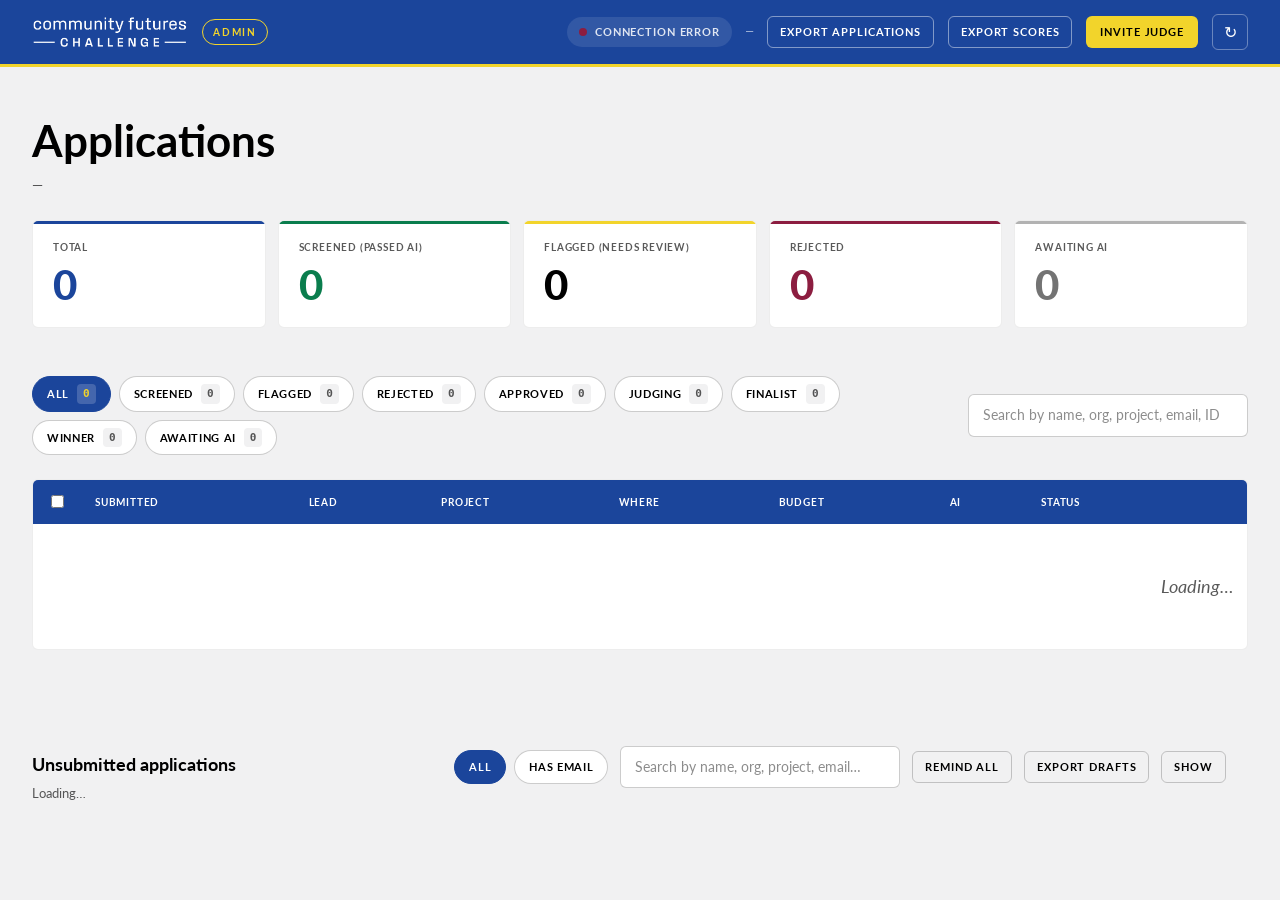
==== admin/index.html @ e0bb8b5b "Portal fixes: draft conflicts, answer checks, admin edits, FAQ - Apply form: detect when a draft was" ====
<!doctype html>
<html lang="en">
<head>
<meta charset="utf-8" />

<!-- OneTrust Cookies Consent Notice start for america250cfc.org -->
<script src="https://cdn.cookielaw.org/scripttemplates/otSDKStub.js" data-document-language="true" type="text/javascript" charset="UTF-8" data-domain-script="01a01fb8-5856-70f4-a929-a46326e55f18-test" ></script>
<script type="text/javascript">
function OptanonWrapper() { }
</script>
<!-- OneTrust Cookies Consent Notice end for america250cfc.org -->

<meta name="viewport" content="width=device-width, initial-scale=1, viewport-fit=cover" />
<title>Admin dashboard — America250 CFC</title>
<meta name="description" content="Restricted admin view for the America250 Community Futures Challenge — applications, AI screening verdicts, and program metrics." />
<meta name="robots" content="noindex,nofollow" />
<meta name="theme-color" content="#1B459B" />
<meta property="og:title" content="Admin dashboard — America250 CFC" />
<meta property="og:description" content="Restricted admin view for the America250 Community Futures Challenge." />
<meta property="og:type" content="website" />
<meta property="og:url" content="https://america250cfc.org/admin/" />
<meta property="og:image" content="https://america250cfc.org/assets/og-image.jpg" />
<meta property="og:image:width" content="1200" />
<meta property="og:image:height" content="630" />
<meta property="og:image:alt" content="America250 Community Futures Challenge" />
<meta name="twitter:card" content="summary_large_image" />
<meta name="twitter:title" content="Admin dashboard — America250 CFC" />
<meta name="twitter:description" content="Restricted admin view." />
<meta name="twitter:image" content="https://america250cfc.org/assets/og-image.jpg" />
<link rel="preconnect" href="https://fonts.googleapis.com" />
<link rel="preconnect" href="https://fonts.gstatic.com" crossorigin />
<link rel="stylesheet" href="/styles.css?v=15" />
<link rel="stylesheet" href="/admin/styles.css?v=9" />
<link rel="icon" type="image/svg+xml" href="/favicon.svg" />
</head>
<body class="admin-body">

<header class="admin-bar">
  <div class="admin-bar__inner">
    <a href="/admin/" class="admin-bar__brand">
      <img src="/assets/america250cfc-logo-white.png" alt="America250 Community Futures Challenge" width="2281" height="468" />
      <span class="admin-bar__tag">Admin</span>
    </a>
    <div class="admin-bar__meta">
      <span class="admin-bar__status" id="status-pill">
        <span class="admin-bar__dot" id="status-dot"></span>
        <span id="status-text">Loading…</span>
      </span>
      <span class="admin-bar__updated" id="updated-at">—</span>
      <a class="admin-bar__export" id="btn-export-applications" href="/.netlify/functions/admin-export-applications" download>Export applications</a>
      <a class="admin-bar__export" id="btn-export" href="/.netlify/functions/admin-export-scores" download>Export scores</a>
      <button class="admin-bar__invite" type="button" id="btn-invite-judge">Invite judge</button>
      <button class="admin-bar__refresh" type="button" id="btn-refresh" aria-label="Refresh now">↻</button>
    </div>
  </div>
</header>

<!-- ============== INVITE-JUDGE MODAL ============== -->
<div class="invite-modal" id="invite-modal" aria-hidden="true" role="dialog" aria-modal="true" aria-labelledby="invite-title">
  <div class="invite-modal__scrim" data-invite-close></div>
  <div class="invite-modal__panel" role="document">
    <button class="invite-modal__close" type="button" data-invite-close aria-label="Close">×</button>
    <span class="rule-bar" aria-hidden="true"></span>
    <h2 id="invite-title" class="invite-modal__title">Invite a judge</h2>
    <p class="invite-modal__sub">
      Adds the email to the judge list and sends a magic-link sign-in email pointing at <code>/judge/</code>.
    </p>
    <form id="invite-form" class="invite-form" novalidate>
      <label class="invite-label">
        Full name
        <input type="text" name="name" required maxlength="200" placeholder="Jane Doe" autocomplete="name" />
      </label>
      <label class="invite-label">
        Email
        <input type="email" name="email" required maxlength="320" placeholder="jane@university.edu" autocomplete="email" />
      </label>
      <label class="invite-label">
        Affiliation (optional)
        <input type="text" name="affiliation" maxlength="200" placeholder="Org or role" />
      </label>
      <div class="invite-form__row">
        <button type="submit" class="invite-submit" id="invite-submit">Send invite</button>
        <span class="invite-msg" id="invite-msg"></span>
      </div>
    </form>
  </div>
</div>

<main id="main">

<section class="container admin-stats" aria-label="Applications at a glance">
  <h2 class="admin-h">Applications</h2>
  <p class="admin-sub" id="stats-summary">—</p>

  <div class="stats-grid stats-grid--main" id="stats-grid">
    <div class="stat-card stat-card--total">
      <div class="stat-card__label">Total</div>
      <div class="stat-card__num" data-stat="total">0</div>
    </div>
    <div class="stat-card stat-card--ok">
      <div class="stat-card__label">Screened (passed AI)</div>
      <div class="stat-card__num" data-stat="screened">0</div>
    </div>
    <div class="stat-card stat-card--warn">
      <div class="stat-card__label">Flagged (needs review)</div>
      <div class="stat-card__num" data-stat="flagged">0</div>
    </div>
    <div class="stat-card stat-card--bad">
      <div class="stat-card__label">Rejected</div>
      <div class="stat-card__num" data-stat="rejected">0</div>
    </div>
    <div class="stat-card stat-card--neutral">
      <div class="stat-card__label">Awaiting AI</div>
      <div class="stat-card__num" data-stat="pending">0</div>
    </div>
  </div>
</section>

<!-- ============== JUDGING PROGRESS ============== -->
<section class="container admin-judging" id="admin-judging" aria-label="Judging progress" hidden>
  <div class="admin-judging__head">
    <div>
      <h2 class="admin-judging__h">Judging progress</h2>
      <p class="admin-judging__sub" id="judging-sub">—</p>
    </div>
    <button type="button" class="admin-judging__toggle" id="btn-toggle-judging" aria-expanded="true" aria-controls="judging-grid">Hide</button>
  </div>
  <div class="judging-grid" id="judging-grid"></div>
</section>

<!-- ============== INBOX ============== -->
<section class="container admin-inbox" id="admin-inbox" aria-label="Inbox" hidden>
  <div class="admin-inbox__head">
    <div>
      <h2 class="admin-inbox__h">Inbox</h2>
      <p class="admin-inbox__sub" id="inbox-sub">—</p>
    </div>
    <button type="button" class="admin-judging__toggle" id="btn-toggle-inbox" aria-expanded="true" aria-controls="inbox-list">Hide</button>
  </div>
  <div class="inbox-controls" id="inbox-controls">
    <div class="inbox-pills" id="inbox-alias-pills">
      <button type="button" class="inbox-pill is-active" data-inbox-alias="all">All <span data-inbox-count-alias="all">0</span></button>
      <button type="button" class="inbox-pill" data-inbox-alias="hello">hello@ <span data-inbox-count-alias="hello">0</span></button>
      <button type="button" class="inbox-pill" data-inbox-alias="apply">apply@ <span data-inbox-count-alias="apply">0</span></button>
      <button type="button" class="inbox-pill" data-inbox-alias="press">press@ <span data-inbox-count-alias="press">0</span></button>
      <button type="button" class="inbox-pill" data-inbox-alias="partnerships">partnerships@ <span data-inbox-count-alias="partnerships">0</span></button>
      <button type="button" class="inbox-pill" data-inbox-alias="privacy">privacy@ <span data-inbox-count-alias="privacy">0</span></button>
      <button type="button" class="inbox-pill" data-inbox-alias="legal">legal@ <span data-inbox-count-alias="legal">0</span></button>
      <button type="button" class="inbox-pill" data-inbox-alias="support">support@ <span data-inbox-count-alias="support">0</span></button>
      <button type="button" class="inbox-pill" data-inbox-alias="security">security@ <span data-inbox-count-alias="security">0</span></button>
    </div>
    <div class="inbox-status-pills" id="inbox-status-pills">
      <button type="button" class="inbox-pill inbox-pill--status is-active" data-inbox-status="all">All</button>
      <button type="button" class="inbox-pill inbox-pill--status" data-inbox-status="unread">Unread</button>
      <button type="button" class="inbox-pill inbox-pill--status" data-inbox-status="read">Read</button>
      <button type="button" class="inbox-pill inbox-pill--status" data-inbox-status="replied">Replied</button>
      <button type="button" class="inbox-pill inbox-pill--status" data-inbox-status="spam">Spam</button>
      <button type="button" class="inbox-pill inbox-pill--status" data-inbox-status="archived">Archived</button>
    </div>
  </div>
  <div class="inbox-select" id="inbox-select">
    <label class="inbox-select__all"><input type="checkbox" id="inbox-select-all" /> Select all on this page</label>
    <div class="bulk-bar" id="inbox-bulk-bar" hidden>
      <span class="bulk-bar__count" id="inbox-bulk-count">0 selected</span>
      <div class="bulk-bar__actions">
        <button type="button" class="btn-mini" data-inbox-bulk="mark_read">Mark read</button>
        <button type="button" class="btn-mini" data-inbox-bulk="mark_unread">Mark unread</button>
        <button type="button" class="btn-mini" data-inbox-bulk="archive">Archive</button>
        <button type="button" class="btn-mini" data-inbox-bulk="unarchive" hidden>Restore to inbox</button>
        <button type="button" class="btn-mini" data-inbox-bulk="mark_spam">Mark spam</button>
        <button type="button" class="btn-mini" id="inbox-bulk-clear">Clear</button>
      </div>
    </div>
    <span class="rescreen-msg" id="inbox-bulk-msg" aria-live="polite"></span>
  </div>
  <ul class="inbox-list" id="inbox-list"></ul>
  <div class="inbox-empty" id="inbox-empty" hidden>
    <h3>Inbox is empty for this filter.</h3>
    <p>Mail to <code>@america250cfc.org</code> will land here once Resend Inbound is wired up.</p>
  </div>
  <div class="pager" id="inbox-pager" hidden>
    <span class="pager__range" id="inbox-pager-range">—</span>
    <div class="pager__controls">
      <button type="button" class="btn-mini" id="inbox-pager-prev">‹ Prev</button>
      <span class="pager__page" id="inbox-pager-page">Page 1</span>
      <button type="button" class="btn-mini" id="inbox-pager-next">Next ›</button>
      <label class="pager__size">
        Show
        <select id="inbox-pager-size">
          <option value="25">25</option>
          <option value="50">50</option>
          <option value="100">100</option>
          <option value="all">All</option>
        </select>
        per page
      </label>
    </div>
  </div>
</section>

<section class="container admin-filter" aria-label="Filter">
  <div class="filter-pills" id="filter-pills">
    <button type="button" class="filter-pill is-active" data-filter="all">All <span data-count="all">0</span></button>
    <button type="button" class="filter-pill" data-filter="screened">Screened <span data-count="screened">0</span></button>
    <button type="button" class="filter-pill" data-filter="flagged">Flagged <span data-count="flagged">0</span></button>
    <button type="button" class="filter-pill" data-filter="rejected">Rejected <span data-count="rejected">0</span></button>
    <button type="button" class="filter-pill" data-filter="approved">Approved <span data-count="approved">0</span></button>
    <button type="button" class="filter-pill" data-filter="in_judging">Judging <span data-count="in_judging">0</span></button>
    <button type="button" class="filter-pill" data-filter="finalist">Finalist <span data-count="finalist">0</span></button>
    <button type="button" class="filter-pill" data-filter="winner">Winner <span data-count="winner">0</span></button>
    <button type="button" class="filter-pill" data-filter="submitted">Awaiting AI <span data-count="submitted">0</span></button>
  </div>
  <div class="filter-search">
    <input type="search" id="search-input" placeholder="Search by name, org, project, email, ID…" autocomplete="off" />
  </div>
</section>

<section class="container admin-table-wrap" aria-label="Applications table">
  <div class="bulk-bar" id="bulk-bar" hidden>
    <span class="bulk-bar__count" id="bulk-count">0 selected</span>
    <div class="bulk-bar__actions">
      <button type="button" class="btn-mini btn-mini--ok" data-bulk-status="approved">Approve</button>
      <button type="button" class="btn-mini btn-mini--blue" data-bulk-status="in_judging">Send to judging</button>
      <button type="button" class="btn-mini btn-mini--warn" data-bulk-status="flagged">Flag</button>
      <button type="button" class="btn-mini btn-mini--bad" data-bulk-status="rejected">Reject</button>
      <button type="button" class="btn-mini btn-mini--neutral" data-bulk-status="archived">Archive</button>
      <button type="button" class="btn-mini btn-mini--bad" id="bulk-delete">Delete permanently</button>
      <button type="button" class="btn-mini" id="bulk-clear">Clear</button>
    </div>
    <span class="rescreen-msg" id="bulk-msg" aria-live="polite"></span>
  </div>
  <div class="admin-empty" id="admin-empty" hidden>
    <h3>No applications match.</h3>
    <p>Adjust the filter or search above.</p>
  </div>
  <table class="admin-table" id="admin-table">
    <thead>
      <tr>
        <th class="col-check"><input type="checkbox" id="select-all" aria-label="Select all visible" /></th>
        <th>Submitted</th>
        <th>Lead</th>
        <th>Project</th>
        <th>Where</th>
        <th>Budget</th>
        <th>AI</th>
        <th>Status</th>
        <th aria-label="Expand"></th>
      </tr>
    </thead>
    <tbody id="admin-tbody">
      <tr class="admin-loading"><td colspan="9">Loading…</td></tr>
    </tbody>
  </table>
  <div class="pager" id="pager" hidden>
    <span class="pager__range" id="pager-range">—</span>
    <div class="pager__controls">
      <button type="button" class="btn-mini" id="pager-prev">‹ Prev</button>
      <span class="pager__page" id="pager-page">Page 1</span>
      <button type="button" class="btn-mini" id="pager-next">Next ›</button>
      <label class="pager__size">
        Show
        <select id="pager-size">
          <option value="50">50</option>
          <option value="100">100</option>
          <option value="250">250</option>
          <option value="all">All</option>
        </select>
        per page
      </label>
    </div>
  </div>
</section>

<!-- ============== DRAFTS — unsubmitted applications ============== -->
<section class="container admin-drafts" id="admin-drafts" aria-label="Unsubmitted applications">
  <div class="admin-inbox__head">
    <div>
      <h2 class="admin-inbox__h">Unsubmitted applications</h2>
      <p class="admin-inbox__sub" id="drafts-sub">Loading…</p>
    </div>
    <div class="admin-drafts__controls">
      <div class="filter-pills" id="drafts-filter-pills">
        <button type="button" class="filter-pill is-active" data-draft-filter="all">All</button>
        <button type="button" class="filter-pill" data-draft-filter="email">Has email</button>
      </div>
      <div class="filter-search">
        <input type="search" id="drafts-search-input" placeholder="Search by name, org, project, email…" autocomplete="off" />
      </div>
      <button type="button" class="admin-judging__toggle" id="btn-remind-all-drafts">Remind all</button>
      <a class="admin-judging__toggle" id="btn-export-drafts" href="/.netlify/functions/admin-export-drafts" download>Export drafts</a>
      <button type="button" class="admin-judging__toggle" id="btn-toggle-drafts" aria-expanded="false" aria-controls="drafts-table-wrap">Show</button>
      <span id="remind-all-msg" class="rescreen-msg" aria-live="polite"></span>
    </div>
  </div>
  <div id="drafts-table-wrap" hidden>
    <div class="bulk-bar" id="drafts-bulk-bar" hidden>
      <span class="bulk-bar__count" id="drafts-bulk-count">0 selected</span>
      <div class="bulk-bar__actions">
        <button type="button" class="btn-mini btn-mini--bad" id="drafts-bulk-delete">Delete permanently</button>
        <button type="button" class="btn-mini" id="drafts-bulk-clear">Clear</button>
      </div>
      <span class="rescreen-msg" id="drafts-bulk-msg" aria-live="polite"></span>
    </div>
    <table class="admin-table" id="drafts-table">
      <thead>
        <tr>
          <th class="col-check"><input type="checkbox" id="drafts-select-all" aria-label="Select all visible" /></th>
          <th>Updated</th>
          <th>Email</th>
          <th>Lead / Org</th>
          <th>Project</th>
          <th>Progress</th>
          <th aria-label="Expand"></th>
        </tr>
      </thead>
      <tbody id="drafts-tbody"></tbody>
    </table>
  </div>
</section>

<!-- ============== ACTIVITY LOG (#10) ============== -->
<section class="container admin-activity" id="admin-activity" aria-label="Activity log" hidden>
  <div class="admin-inbox__head">
    <div>
      <h2 class="admin-inbox__h">Activity log</h2>
      <p class="admin-inbox__sub" id="activity-sub">Recent status changes and notifications</p>
    </div>
    <button type="button" class="admin-judging__toggle" id="btn-toggle-activity" aria-expanded="false" aria-controls="activity-list">Show</button>
  </div>
  <ol class="activity-list" id="activity-list" hidden></ol>
</section>

</main>

<!-- ============== APPLICATION DETAIL DRAWER ============== -->
<aside class="drawer" id="drawer" aria-hidden="true" role="dialog" aria-modal="true" aria-labelledby="drawer-title">
  <div class="drawer__scrim" id="drawer-scrim"></div>
  <div class="drawer__panel" role="document">
    <header class="drawer__head">
      <div>
        <span class="drawer__id" id="drawer-id">—</span>
        <h2 class="drawer__title" id="drawer-title">—</h2>
        <p class="drawer__sub" id="drawer-sub">—</p>
      </div>
      <button type="button" class="drawer__close" id="drawer-close" aria-label="Close">×</button>
    </header>

    <div class="drawer__body" id="drawer-body">
      <!-- Populated by JS -->
    </div>

    <footer class="drawer__foot" id="drawer-foot">
      <span class="drawer__foot-label">Override status</span>
      <div class="drawer__actions">
        <button type="button" class="btn-mini btn-mini--ok"     data-set-status="approved">Approve</button>
        <button type="button" class="btn-mini btn-mini--blue"   data-set-status="in_judging">Send to judging</button>
        <button type="button" class="btn-mini btn-mini--warn"   data-set-status="flagged">Flag for review</button>
        <button type="button" class="btn-mini btn-mini--bad"    data-set-status="rejected">Reject</button>
        <button type="button" class="btn-mini btn-mini--accent" data-set-status="finalist">Mark finalist</button>
        <button type="button" class="btn-mini btn-mini--gold"   data-set-status="winner">Mark winner</button>
        <button type="button" class="btn-mini btn-mini--neutral" data-set-status="archived">Archive</button>
      </div>
      <span class="drawer__foot-label" style="margin-top:14px;">AI screening</span>
      <div class="drawer__actions">
        <button type="button" class="btn-mini btn-mini--blue" id="btn-rescreen">Re-run AI screening</button>
        <span id="rescreen-msg" class="rescreen-msg" aria-live="polite"></span>
      </div>
      <span class="drawer__foot-label" style="margin-top:14px;">Confirmation email</span>
      <div class="drawer__actions">
        <button type="button" class="btn-mini btn-mini--blue" id="btn-resend-confirmation">Resend confirmation email</button>
        <span id="resend-confirmation-msg" class="rescreen-msg" aria-live="polite"></span>
      </div>
      <span class="drawer__foot-label" style="margin-top:14px;">Contact applicant</span>
      <div class="drawer__actions">
        <button type="button" class="btn-mini btn-mini--blue" id="btn-message-applicant">Message applicant</button>
      </div>
      <span class="drawer__foot-label" style="margin-top:14px;">Notify applicant</span>
      <div class="drawer__actions">
        <button type="button" class="btn-mini btn-mini--accent" id="btn-notify-finalist" data-kind="finalist">Email finalist notice</button>
        <button type="button" class="btn-mini btn-mini--gold" id="btn-notify-winner" data-kind="winner">Email winner notice</button>
        <span id="notify-msg" class="rescreen-msg" aria-live="polite"></span>
      </div>
      <span class="drawer__foot-label" style="margin-top:14px; border-top:1px solid var(--line); padding-top:14px;">Danger zone</span>
      <div class="drawer__actions">
        <button type="button" class="btn-mini btn-mini--bad" id="btn-delete-application">Delete this application permanently</button>
        <span id="delete-application-msg" class="rescreen-msg" aria-live="polite"></span>
      </div>
    </footer>
  </div>
</aside>

<!-- ============== INBOX DETAIL DRAWER ============== -->
<aside class="drawer inbox-drawer" id="inbox-drawer" aria-hidden="true" role="dialog" aria-modal="true" aria-labelledby="inbox-drawer-title">
  <div class="drawer__scrim" id="inbox-drawer-scrim"></div>
  <div class="drawer__panel" role="document">
    <header class="drawer__head">
      <div style="flex:1 1 auto;min-width:0">
        <span class="drawer__id" id="inbox-drawer-alias">—</span>
        <h2 class="drawer__title" id="inbox-drawer-title">—</h2>
        <p class="drawer__sub" id="inbox-drawer-sub">—</p>
      </div>
      <button type="button" class="drawer__close" id="inbox-drawer-close" aria-label="Close">×</button>
    </header>

    <div class="drawer__body" id="inbox-drawer-body">
      <p style="color:var(--fg-65); font-family:var(--font); font-size:13px">Loading…</p>
    </div>

    <footer class="drawer__foot drawer__foot--inbox" id="inbox-drawer-foot">
      <div class="drawer__actions" id="inbox-drawer-actions">
        <button type="button" class="btn-mini btn-mini--reply" id="btn-inbox-reply">Reply</button>
        <button type="button" class="btn-mini" data-inbox-action="mark_read">Mark read</button>
        <button type="button" class="btn-mini" data-inbox-action="mark_unread">Mark unread</button>
        <button type="button" class="btn-mini btn-mini--warn" data-inbox-action="mark_spam">Spam</button>
        <button type="button" class="btn-mini btn-mini--neutral" data-inbox-action="archive">Archive</button>
      </div>
    </footer>
  </div>
</aside>

<!-- ============== DRAFT DETAIL DRAWER ============== -->
<aside class="drawer" id="draft-drawer" aria-hidden="true" role="dialog" aria-modal="true" aria-labelledby="draft-drawer-title">
  <div class="drawer__scrim" id="draft-drawer-scrim"></div>
  <div class="drawer__panel" role="document">
    <header class="drawer__head">
      <div style="flex:1 1 auto;min-width:0">
        <span class="drawer__id" id="draft-drawer-id">—</span>
        <h2 class="drawer__title" id="draft-drawer-title">—</h2>
        <p class="drawer__sub" id="draft-drawer-sub">—</p>
      </div>
      <button type="button" class="drawer__close" id="draft-drawer-close" aria-label="Close">×</button>
    </header>

    <div class="drawer__body" id="draft-drawer-body">
      <p style="color:var(--fg-65); font-family:var(--font); font-size:13px">Loading…</p>
    </div>

    <footer class="drawer__foot" id="draft-drawer-foot">
      <span class="drawer__foot-label">Contact</span>
      <div class="drawer__actions">
        <button type="button" class="btn-mini btn-mini--blue" id="btn-message-draft">Message about this draft</button>
      </div>
      <span class="drawer__foot-label" style="margin-top:14px; border-top:1px solid var(--line); padding-top:14px;">Danger zone</span>
      <div class="drawer__actions">
        <button type="button" class="btn-mini btn-mini--bad" id="btn-delete-draft">Delete this draft permanently</button>
        <span id="delete-draft-msg" class="rescreen-msg" aria-live="polite"></span>
      </div>
    </footer>
  </div>
</aside>

<!-- ============== REPLY COMPOSER MODAL ============== -->
<div class="reply-modal" id="reply-modal" aria-hidden="true" role="dialog" aria-modal="true" aria-labelledby="reply-title">
  <div class="reply-modal__scrim" data-reply-close></div>
  <div class="reply-modal__panel" role="document">
    <button type="button" class="invite-modal__close" data-reply-close aria-label="Close">×</button>
    <span class="rule-bar" aria-hidden="true"></span>
    <h2 id="reply-title" class="invite-modal__title">Reply</h2>
    <p class="invite-modal__sub" id="reply-context">—</p>
    <form id="reply-form" class="invite-form" novalidate>
      <label class="invite-label">
        To
        <input type="email" name="to" id="reply-to" required maxlength="320" />
      </label>
      <label class="invite-label">
        CC <span class="invite-label__hint">(optional — separate addresses with commas, up to 10)</span>
        <input type="text" name="cc" id="reply-cc" maxlength="2000" autocomplete="off" placeholder="name@example.org, other@example.org" />
      </label>
      <label class="invite-label">
        Subject
        <input type="text" name="subject" id="reply-subject" required maxlength="500" />
      </label>
      <label class="invite-label">
        Message
        <textarea name="text" id="reply-text" rows="8" required maxlength="50000" placeholder="Write your reply..."></textarea>
      </label>
      <div class="invite-form__row">
        <button type="submit" class="invite-submit" id="reply-submit">Send reply</button>
        <span class="invite-msg" id="reply-msg"></span>
      </div>
    </form>
  </div>
</div>

<!-- ============== MESSAGE-APPLICANT COMPOSER MODAL ============== -->
<div class="reply-modal" id="message-modal" aria-hidden="true" role="dialog" aria-modal="true" aria-labelledby="message-title">
  <div class="reply-modal__scrim" data-message-close></div>
  <div class="reply-modal__panel" role="document">
    <button type="button" class="invite-modal__close" data-message-close aria-label="Close">×</button>
    <span class="rule-bar" aria-hidden="true"></span>
    <h2 id="message-title" class="invite-modal__title">Message applicant</h2>
    <p class="invite-modal__sub" id="message-context">—</p>
    <form id="message-form" class="invite-form" novalidate>
      <label class="invite-label">
        Subject
        <input type="text" name="subject" id="message-subject" required maxlength="500" />
      </label>
      <label class="invite-label">
        Message
        <textarea name="text" id="message-text" rows="8" required maxlength="20000" placeholder="Write your message..."></textarea>
      </label>
      <div class="invite-form__row">
        <button type="submit" class="invite-submit" id="message-submit">Send message</button>
        <span class="invite-msg" id="message-msg"></span>
      </div>
    </form>
  </div>
</div>

<script src="/admin/script.js?v=12" defer></script>
</body>
</html>
---- styles.css ----
/* ============================================================
   America250 Community Futures Challenge — global stylesheet
   Implements the May 20, 2026 design system:
     · Single typeface: Lato (300/400/700/900 + italic 300/400)
     · 6-token palette: red (ASU Maroon), yellow (ASU Yellow),
       blue (PMI U.S. Blue), black, gray, white. Nothing else.
     · Modular direction: full-color section surfaces, sharp/flat,
       no shadows beyond the system, restrained radii (6px).
   Language conformance (PMI Comms): "America250" (no space),
   "next now" lowercase inside sentences only. The standalone
   "NEXT. NOW." wordmark does not appear on external surfaces.
   ============================================================ */

@import url("https://fonts.googleapis.com/css2?family=Lato:ital,wght@0,300;0,400;0,700;0,900;1,300;1,400&display=swap");

:root {
  /* Foundation palette (locked) */
  --c-red:    #8C1D40;   /* ASU Maroon */
  --c-yellow: #F2D42B;   /* ASU Yellow */
  --c-blue:   #1B459B;   /* PMI U.S. Blue */
  --c-black:  #000000;
  --c-gray:   #F1F1F2;
  --c-white:  #FFFFFF;

  /* Semantic */
  --bg-page:   var(--c-white);
  --fg:        var(--c-black);
  --fg-65:     rgba(0, 0, 0, 0.65);
  --fg-60:     rgba(0, 0, 0, 0.60);
  --fg-45:     rgba(0, 0, 0, 0.45);
  --line:      rgba(0, 0, 0, 0.07);
  --line-strong: rgba(0, 0, 0, 0.20);

  --on-blue-100: #FFFFFF;
  --on-blue-60:  rgba(255, 255, 255, 0.60);
  --on-blue-55:  rgba(255, 255, 255, 0.55);
  --on-blue-35:  rgba(255, 255, 255, 0.35);
  --on-blue-28:  rgba(255, 255, 255, 0.28);
  --on-blue-15:  rgba(255, 255, 255, 0.15);

  --on-red-60:   rgba(255, 255, 255, 0.60);
  --on-yellow-65: rgba(0, 0, 0, 0.65);

  /* Type */
  --font: "Lato", -apple-system, "Helvetica Neue", Arial, sans-serif;

  /* Scale */
  --fs-hero:    clamp(36px, 5.5vw, 64px);
  --fs-section: clamp(26px, 3.4vw, 36px);
  --fs-sub:     20px;
  --fs-body:    18px;
  --fs-nav:     11px;
  --fs-footer-h: 10px;
  --fs-footer-link: 12px;
  --fs-legal:   10px;
  --fs-eyebrow: 11px;

  /* Line heights */
  --lh-hero:    1.10;
  --lh-section: 1.20;
  --lh-body:    1.60;

  /* Spacing */
  --space-3: 12px; --space-4: 16px; --space-5: 24px;
  --space-6: 32px; --space-7: 48px; --space-8: 64px;
  --space-9: 96px;

  /* Layout */
  --container:        1280px;
  --container-narrow: 1080px;
  --container-prose:   720px;
  --pad-x: clamp(20px, 4vw, 32px);

  /* Radii */
  --radius-sm:   4px;
  --radius-md:   6px;
  --radius-pill: 999px;

  /* Motion */
  --ease: cubic-bezier(0.2, 0.7, 0.2, 1);
  --dur:  160ms;
}

/* ---------- Reset ---------- */
*, *::before, *::after { box-sizing: border-box; }
html, body { margin: 0; padding: 0; }
html { scroll-behavior: smooth; scroll-padding-top: 96px; }
body {
  background: var(--bg-page);
  color: var(--fg);
  font-family: var(--font);
  font-size: var(--fs-body);
  line-height: var(--lh-body);
  -webkit-font-smoothing: antialiased;
  -moz-osx-font-smoothing: grayscale;
  text-rendering: optimizeLegibility;
  overflow-x: hidden;
}
img, svg { display: block; max-width: 100%; }
a { color: inherit; text-decoration: none; }
button { font: inherit; cursor: pointer; border: 0; background: none; color: inherit; padding: 0; }
ul, ol { list-style: none; padding: 0; margin: 0; }
h1, h2, h3, h4, h5, h6, p, figure, blockquote { margin: 0; text-wrap: pretty; }

::selection { background: var(--c-yellow); color: var(--c-black); }

:focus-visible {
  outline: 2px solid var(--c-blue);
  outline-offset: 2px;
  border-radius: 2px;
}

.container {
  max-width: var(--container);
  margin: 0 auto;
  padding: 0 var(--pad-x);
}
.container--narrow { max-width: var(--container-narrow); }
.container--prose  { max-width: var(--container-prose); }

.skip-link {
  position: absolute;
  top: -64px; left: 16px;
  background: var(--c-blue);
  color: #fff;
  padding: 12px 16px;
  border-radius: var(--radius-md);
  font: 700 13px/1 var(--font);
  letter-spacing: 0.06em;
  text-transform: uppercase;
  z-index: 200;
  transition: top var(--dur) var(--ease);
}
.skip-link:focus { top: 12px; }

.jump-anchor { display: block; position: relative; top: -88px; }

/* ============================================================
   Type roles
   ============================================================ */
.eyebrow {
  font-family: var(--font);
  font-weight: 700;
  font-size: var(--fs-eyebrow);
  letter-spacing: 0.08em;
  text-transform: uppercase;
  color: var(--fg-60);
  display: inline-block;
}
.eyebrow--accent { color: var(--c-red); }
.eyebrow.center { display: block; text-align: center; margin-bottom: 24px; }

.t-hero,
.hero__h1 {
  font-family: var(--font);
  font-weight: 900;
  font-size: var(--fs-hero);
  line-height: var(--lh-hero);
  letter-spacing: -0.005em;
  text-transform: uppercase;
  text-align: center;
  color: var(--c-white);
  margin: 0;
}

.h2 {
  font-family: var(--font);
  font-weight: 700;
  font-size: var(--fs-section);
  line-height: var(--lh-section);
  color: var(--c-blue);          /* default — sits on white surface */
  letter-spacing: -0.005em;
  margin: 0;
}
.h2 em { font-style: normal; color: var(--c-red); }
.section--blue .h2,
.section--red .h2  { color: var(--c-white); }
.section--blue .h2 em { color: var(--c-yellow); }
.section--red  .h2 em { color: var(--c-white); opacity: 0.85; }
.section--yellow .h2  { color: var(--c-black); }
.section--yellow .h2 em { color: var(--c-black); opacity: 0.65; }

.muted { color: var(--fg-65); }

/* The red rule bar above section headings. Color flips per surface. */
.rule-bar {
  display: block;
  width: 48px;
  height: 3px;
  background: var(--c-red);
  margin: 0 0 16px;
}
.section--blue   .rule-bar { background: var(--c-yellow); }
.section--red    .rule-bar { background: var(--c-white); }
.section--yellow .rule-bar { background: var(--c-black); }

/* ============================================================
   Section surfaces (Modular direction)
   ============================================================ */
.section {
  padding: clamp(56px, 9vw, 96px) 0;
}
.section--white  { background: var(--c-white); color: var(--c-black); }
.section--gray   { background: var(--c-gray);  color: var(--c-black); }
.section--blue   { background: var(--c-blue);  color: var(--c-white); }
.section--yellow { background: var(--c-yellow); color: var(--c-black); }
.section--red    { background: var(--c-red);   color: var(--c-white); }

.section__head {
  margin-bottom: clamp(32px, 5vw, 48px);
}
.section__head .h2 { max-width: 28ch; }

.section--blue p   { color: var(--on-blue-55); }
.section--red  p   { color: var(--on-red-60); }
.section--yellow p { color: var(--on-yellow-65); }

/* ============================================================
   Buttons — flat, 6px radius, no shadows
   ============================================================ */
.btn {
  display: inline-flex;
  align-items: center;
  gap: 8px;
  font-family: var(--font);
  font-weight: 700;
  font-size: 13px;
  letter-spacing: 0.06em;
  text-transform: uppercase;
  padding: 13px 22px;
  border-radius: var(--radius-md);
  border: 0;
  cursor: pointer;
  text-decoration: none;
  white-space: nowrap;
  min-height: 44px;
  transition: background var(--dur) var(--ease),
              color var(--dur) var(--ease),
              border-color var(--dur) var(--ease);
}
.btn--sm { padding: 10px 16px; font-size: 12px; min-height: 40px; }
.btn--lg { padding: 15px 26px; font-size: 14px; min-height: 48px; }
.btn--xl { padding: 18px 32px; font-size: 15px; min-height: 56px; }

.btn--blue   { background: var(--c-blue);   color: var(--c-white); }
.btn--blue:hover   { background: #143577; }

.btn--yellow { background: var(--c-yellow); color: var(--c-black); }
.btn--yellow:hover { background: #d8bc1d; }

.btn--red    { background: var(--c-red);    color: var(--c-white); }
.btn--red:hover    { background: #6e1733; }

.btn--white  { background: var(--c-white);  color: var(--c-red); }
.btn--white:hover  { background: var(--c-gray); }

.btn--ghost-blue {
  background: transparent;
  color: var(--c-blue);
  border: 2px solid var(--c-blue);
  padding: 11px 20px;
}
.btn--ghost-blue.btn--lg { padding: 13px 24px; }
.btn--ghost-blue:hover { background: var(--c-blue); color: var(--c-white); }

.btn--ghost-on-dark {
  background: transparent;
  color: var(--c-white);
  border: 2px solid var(--c-white);
  padding: 11px 20px;
}
.btn--ghost-on-dark.btn--lg { padding: 13px 24px; }
.btn--ghost-on-dark:hover { background: rgba(255, 255, 255, 0.10); }

.btn .arr { transition: transform var(--dur) var(--ease); }
.btn:hover .arr { transform: translateX(3px); }

/* ============================================================
   Nav (fixed, transparent → white-on-scroll)
   ============================================================ */
.nav {
  position: fixed;
  top: 0; left: 0; right: 0;
  z-index: 50;
  background: rgba(255, 255, 255, 0);
  border-bottom: 1px solid transparent;
  transition: background 200ms var(--ease), border-color 200ms var(--ease);
}
.nav.is-stuck {
  background: rgba(255, 255, 255, 0.94);
  backdrop-filter: blur(10px);
  -webkit-backdrop-filter: blur(10px);
  border-bottom: 1px solid var(--line);
}
.nav__inner {
  max-width: var(--container);
  margin: 0 auto;
  padding: 14px var(--pad-x);
  display: flex;
  align-items: center;
  justify-content: space-between;
  gap: 24px;
  min-height: 72px;
}
.nav__lockup img {
  height: 60px;
  width: auto;
  display: block;
  transition: opacity var(--dur) var(--ease);
}
.nav__lockup:hover img { opacity: 0.78; }
.nav__links {
  display: flex;
  gap: 28px;
  align-items: center;
}
.nav__links a {
  font-family: var(--font);
  font-weight: 700;
  font-size: var(--fs-nav);
  letter-spacing: 0.08em;
  text-transform: uppercase;
  color: var(--c-black);
  padding: 4px 0;
  border-bottom: 2px solid transparent;
  transition: color var(--dur) var(--ease), border-color var(--dur) var(--ease);
}
.nav__links a:hover,
.nav__links a.is-active {
  color: var(--c-red);
  border-bottom-color: var(--c-red);
}

.nav__actions { display: flex; align-items: center; gap: 8px; }

.nav__toggle {
  display: none;
  width: 44px; height: 44px;
  border-radius: var(--radius-md);
  align-items: center;
  justify-content: center;
  flex-direction: column;
  gap: 5px;
  border: 1px solid var(--line-strong);
  background: rgba(255, 255, 255, 0.6);
}
.nav__toggle-bar {
  display: block;
  width: 20px; height: 2px;
  background: var(--c-black);
  transition: transform var(--dur) var(--ease), opacity var(--dur) var(--ease);
}
.nav__toggle[aria-expanded="true"] .nav__toggle-bar:nth-child(1) { transform: translateY(7px) rotate(45deg); }
.nav__toggle[aria-expanded="true"] .nav__toggle-bar:nth-child(2) { opacity: 0; }
.nav__toggle[aria-expanded="true"] .nav__toggle-bar:nth-child(3) { transform: translateY(-7px) rotate(-45deg); }

@media (max-width: 880px) {
  .nav__toggle { display: inline-flex; }
  .nav__inner { padding: 10px var(--pad-x); }
  .nav__lockup img { height: 48px; }
  .nav__links {
    position: absolute;
    top: 100%; left: 0; right: 0;
    background: var(--c-white);
    border-top: 1px solid var(--line);
    border-bottom: 1px solid var(--line);
    flex-direction: column;
    align-items: stretch;
    gap: 0;
    padding: 0;
    transform: translateY(-8px);
    opacity: 0;
    pointer-events: none;
    transition: opacity 200ms var(--ease), transform 200ms var(--ease);
  }
  .nav__links.is-open {
    opacity: 1;
    transform: translateY(0);
    pointer-events: auto;
  }
  .nav__links a {
    padding: 16px var(--pad-x);
    border-bottom: 1px solid var(--line);
    border-bottom-color: var(--line);
  }
  .nav__links a:hover,
  .nav__links a.is-active {
    border-bottom-color: var(--c-red);
  }
  .nav__links a:last-child { border-bottom: none; }
  .nav__cta { display: none; }
}

/* ============================================================
   Hero
   ============================================================ */
.hero {
  background: var(--c-white);
  padding: 96px 0 0;
}
.hero__inner {
  max-width: var(--container);
  margin: 0 auto;
  padding: clamp(24px, 4vw, 40px) var(--pad-x) 0;
}
.hero__eyebrow-row {
  display: flex;
  align-items: center;
  gap: 12px;
  margin-bottom: 20px;
}
.hero__eyebrow-row .pip {
  width: 9px; height: 9px;
  border-radius: 50%;
  background: var(--c-red);
}
.hero__poster {
  position: relative;
  width: 100%;
  border-radius: var(--radius-md);
  overflow: hidden;
  background: var(--c-black);
  aspect-ratio: 16 / 9;
  isolation: isolate;
}
.hero__poster img {
  position: absolute;
  inset: 0;
  width: 100%; height: 100%;
  object-fit: cover;
}
.hero__poster::after {
  content: "";
  position: absolute;
  inset: 0;
  background: linear-gradient(180deg, rgba(0,0,0,0.20) 0%, rgba(0,0,0,0.55) 100%);
  z-index: 1;
}
.hero__overlay {
  position: relative;
  z-index: 2;
  height: 100%;
  display: flex;
  align-items: center;
  justify-content: center;
  padding: clamp(24px, 4vw, 56px);
}
@media (max-width: 600px) {
  .hero__poster { aspect-ratio: 4 / 5; }
}

/* Sub copy + CTA row */
.hero__deck {
  display: flex;
  align-items: flex-end;
  justify-content: space-between;
  gap: 64px;
  margin-top: 48px;
  padding-bottom: 64px;
  border-bottom: 1px solid var(--line);
  flex-wrap: wrap;
}
.hero__deck-left { flex: 1 1 480px; max-width: 720px; }
.hero__deck-right { flex: 0 0 auto; max-width: 360px; }
.hero__deck h2 {
  font-family: var(--font);
  font-weight: 700;
  font-size: clamp(24px, 3vw, 36px);
  line-height: 1.2;
  margin: 0;
  color: var(--c-black);
}
.hero__deck h2 em { font-style: normal; color: var(--c-red); }
.hero__deck p {
  font-size: 17px;
  line-height: 1.55;
  color: var(--fg-65);
  margin: 0 0 20px;
}
.hero__deck p strong { color: var(--c-black); font-weight: 700; }
.btn-row { display: flex; gap: 12px; flex-wrap: wrap; }

@media (max-width: 880px) {
  .hero__deck { gap: 32px; margin-top: 32px; padding-bottom: 48px; }
}

/* ============================================================
   Stat ribbon — Modular: red bg + white cards + BLUE numbers
   ============================================================ */
.stat-ribbon {
  background: var(--c-red);
  color: var(--c-white);
  padding: clamp(48px, 8vw, 72px) 0;
}
.stat-ribbon__inner {
  max-width: var(--container);
  margin: 0 auto;
  padding: 0 var(--pad-x);
}
.stat-ribbon .eyebrow { color: rgba(255,255,255,0.85); }
.stat-ribbon__grid {
  margin-top: 20px;
  display: grid;
  grid-template-columns: repeat(4, 1fr);
  gap: 16px;
}
.stat-card {
  background: var(--c-white);
  padding: 24px;
  border-radius: var(--radius-md);
  display: flex;
  flex-direction: column;
  gap: 8px;
  color: var(--c-black);
}
.stat-card__num {
  font-family: var(--font);
  font-weight: 900;
  font-size: clamp(32px, 4vw, 48px);
  line-height: 1;
  color: var(--c-blue);
  letter-spacing: -0.01em;
}
.stat-card__lab {
  font-family: var(--font);
  font-weight: 700;
  font-size: 13px;
  color: var(--c-black);
}
.stat-card__desc {
  font-family: var(--font);
  font-weight: 400;
  font-size: 13px;
  line-height: 1.5;
  color: var(--fg-65);
}
@media (max-width: 880px) {
  .stat-ribbon__grid { grid-template-columns: repeat(2, 1fr); }
}
@media (max-width: 480px) {
  .stat-ribbon__grid { grid-template-columns: 1fr; }
}

/* ============================================================
   Verb cards (how-it-works) — gray cards on white
   ============================================================ */
.verbs {
  display: grid;
  grid-template-columns: repeat(3, 1fr);
  gap: 16px;
}
.verb {
  background: var(--c-gray);
  padding: 28px;
  border-radius: var(--radius-md);
}
.verb__num {
  font-family: var(--font);
  font-weight: 700;
  font-size: 13px;
  letter-spacing: 0.08em;
  color: var(--c-red);
  text-transform: uppercase;
}
.verb__title {
  font-family: var(--font);
  font-weight: 700;
  font-size: 28px;
  line-height: 1.2;
  margin: 12px 0;
  color: var(--c-black);
}
.verb p {
  font-family: var(--font);
  font-weight: 400;
  font-size: 16px;
  line-height: 1.6;
  color: var(--fg-65);
  margin: 0;
}
.section--blue .verb { background: rgba(255, 255, 255, 0.06); }
.section--blue .verb__num { color: var(--c-yellow); }
.section--blue .verb__title { color: var(--c-white); }
.section--blue .verb p { color: var(--on-blue-55); }

@media (max-width: 880px) {
  .verbs { grid-template-columns: 1fr; gap: 12px; }
  .verb { padding: 24px; }
}

/* ============================================================
   Criteria list (eligibility / scoring dimensions)
   ============================================================ */
.criteria {
  display: grid;
  grid-template-columns: 1fr 1.4fr;
  gap: 48px;
  align-items: start;
}
.criteria__head .h2 { max-width: 22ch; }
.criteria__lead {
  font-size: 16px;
  line-height: 1.55;
  color: var(--fg-65);
  margin-top: 16px;
  max-width: 380px;
}
.criteria__list { display: block; }
.criteria__row {
  display: grid;
  grid-template-columns: 40px 1fr auto;
  gap: 20px;
  align-items: baseline;
  padding: 22px 0;
  border-top: 1px solid var(--line);
}
.criteria__row:last-child { border-bottom: 1px solid var(--line); }
.criteria__n {
  font-family: var(--font);
  font-weight: 700;
  font-size: 12px;
  letter-spacing: 0.08em;
  color: var(--c-red);
  text-transform: uppercase;
}
.criteria__name {
  font-family: var(--font);
  font-weight: 700;
  font-size: 20px;
  color: var(--c-black);
  line-height: 1.2;
}
.criteria__desc {
  font-family: var(--font);
  font-weight: 400;
  font-size: 15px;
  color: var(--fg-65);
  margin-top: 4px;
  line-height: 1.5;
}
.criteria__pts {
  font-family: var(--font);
  font-weight: 900;
  font-size: 28px;
  color: var(--c-blue);
  letter-spacing: -0.01em;
  white-space: nowrap;
}
.criteria__pts .u {
  font-size: 11px;
  font-weight: 700;
  color: var(--fg-65);
  letter-spacing: 0.08em;
  margin-left: 6px;
}
@media (max-width: 880px) {
  .criteria { grid-template-columns: 1fr; gap: 24px; }
  .criteria__row { grid-template-columns: 32px 1fr auto; gap: 14px; padding: 18px 0; }
}

/* ============================================================
   Tour (on blue) — yellow accent rules + city names
   ============================================================ */
.tour-stops { margin-top: 24px; }
.tour-row {
  border-top: 1px solid rgba(255, 255, 255, 0.20);
}
.tour-row:last-child { border-bottom: 1px solid rgba(255, 255, 255, 0.20); }
.tour-row__summary {
  display: grid;
  grid-template-columns: 80px 1fr 200px 120px 24px;
  gap: 24px;
  align-items: baseline;
  padding: 24px 0;
  list-style: none;
}
details.tour-row > summary.tour-row__summary { cursor: pointer; }
.tour-row__summary::-webkit-details-marker { display: none; }
.tour-row__n {
  font-family: var(--font);
  font-weight: 700;
  font-size: 12px;
  letter-spacing: 0.08em;
  color: var(--c-yellow);
  text-transform: uppercase;
}
.tour-row__city {
  font-family: var(--font);
  font-weight: 700;
  font-size: clamp(22px, 3vw, 32px);
  line-height: 1.1;
  color: var(--c-white);
}
.tour-row__city .state { color: rgba(255,255,255,0.6); }
.tour-row__note {
  font-family: var(--font);
  font-weight: 400;
  font-size: 14px;
  color: rgba(255, 255, 255, 0.78);
  margin-top: 6px;
  max-width: 540px;
}
.tour-row__date {
  font-family: var(--font);
  font-weight: 700;
  font-size: 12px;
  letter-spacing: 0.08em;
  color: var(--c-yellow);
  text-transform: uppercase;
}
.tour-row__pin {
  display: inline-block;
  font-family: var(--font);
  font-weight: 700;
  font-size: 11px;
  padding: 5px 12px;
  border: 1px solid var(--c-white);
  border-radius: var(--radius-pill);
  color: var(--c-white);
  letter-spacing: 0.08em;
  text-transform: uppercase;
  text-align: center;
  white-space: nowrap;
  justify-self: end;
}
.tour-row--summit .tour-row__pin {
  background: var(--c-yellow);
  border-color: var(--c-yellow);
  color: var(--c-black);
}
.tour-row--summit .tour-row__summary { cursor: default; }
/* Expand indicator — same +/× mechanic as the FAQ's .qa__sign, kept as a
   separate class so its grid-area can be placed independently on mobile. */
.tour-row__sign {
  position: relative;
  width: 18px; height: 18px;
  display: block;
  justify-self: end;
  align-self: center;
}
.tour-row__sign::before, .tour-row__sign::after {
  content: "";
  position: absolute;
  background: var(--c-yellow);
  transition: transform var(--dur) var(--ease);
}
.tour-row__sign::before { left: 0; right: 0; top: 50%; height: 2px; transform: translateY(-50%); }
.tour-row__sign::after  { top: 0; bottom: 0; left: 50%; width: 2px; transform: translateX(-50%); }
.tour-row[open] .tour-row__sign::after { transform: translateX(-50%) scaleY(0); }

/* Photo carousel — inside each expanded tour row. Dependency-free: a
   scroll-snap track plus prev/next buttons and dots wired up in a small
   inline script on tour-preview/index.html (drop real photos in at the
   same paths under /assets/tour/ to replace the placeholders). */
.tour-row__panel { padding: 0 0 28px; }
.carousel { position: relative; max-width: 480px; }
.carousel__track {
  display: flex;
  overflow-x: auto;
  scroll-snap-type: x mandatory;
  gap: 12px;
  border-radius: 8px;
  scrollbar-width: none;
}
.carousel__track::-webkit-scrollbar { display: none; }
.carousel__item {
  flex: 0 0 100%;
  scroll-snap-align: center;
  aspect-ratio: 4 / 3;
  border-radius: 8px;
  overflow: hidden;
  background: rgba(0, 0, 0, 0.2);
}
.carousel__item img { width: 100%; height: 100%; object-fit: cover; display: block; }
.carousel__btn {
  position: absolute;
  top: 50%;
  transform: translateY(-50%);
  width: 34px; height: 34px;
  border-radius: 50%;
  background: rgba(0, 0, 0, 0.55);
  color: var(--c-white);
  border: 0;
  cursor: pointer;
  font-size: 18px;
  line-height: 1;
  display: flex;
  align-items: center;
  justify-content: center;
  transition: background var(--dur) var(--ease);
}
.carousel__btn:hover { background: rgba(0, 0, 0, 0.8); }
.carousel__btn--prev { left: 8px; }
.carousel__btn--next { right: 8px; }
.carousel__dots {
  display: flex;
  gap: 6px;
  justify-content: center;
  margin-top: 10px;
}
.carousel__dot {
  width: 8px; height: 8px;
  border-radius: 50%;
  background: rgba(255, 255, 255, 0.3);
  border: 0;
  padding: 0;
  cursor: pointer;
}
.carousel__dot.is-active { background: var(--c-yellow); }

/* Washington Post video cards — tour-preview page. Each card links out
   to the video on washingtonpost.com (no third-party player is loaded
   here, so the site's CSP and privacy commitments are unchanged). */
.video-lead {
  font-size: 16px;
  line-height: 1.65;
  color: var(--fg-65);
  max-width: 64ch;
  margin: 12px 0 0;
}
.video-grid {
  display: grid;
  grid-template-columns: repeat(auto-fill, minmax(min(100%, 300px), 1fr));
  gap: 24px;
  margin-top: 40px;
}
.video-card {
  display: flex;
  flex-direction: column;
  background: var(--c-white);
  border: 1px solid var(--line);
  border-radius: 8px;
  overflow: hidden;
  min-width: 0;
}
.video-card__thumb {
  position: relative;
  display: block;
  aspect-ratio: 16 / 9;
  background: var(--c-blue);
  overflow: hidden;
}
.video-card__thumb img { width: 100%; height: 100%; object-fit: cover; display: block; }
.video-card__play {
  position: absolute;
  top: 50%; left: 50%;
  width: 56px; height: 56px;
  transform: translate(-50%, -50%);
  border-radius: 50%;
  background: rgba(0, 0, 0, 0.55);
  transition: background var(--dur) var(--ease);
}
.video-card__play::after {
  content: "";
  position: absolute;
  top: 50%; left: 54%;
  transform: translate(-50%, -50%);
  border-style: solid;
  border-width: 10px 0 10px 16px;
  border-color: transparent transparent transparent var(--c-white);
}
.video-card__thumb:hover .video-card__play,
.video-card__thumb:focus-visible .video-card__play { background: var(--c-red); }
.video-card__body {
  display: flex;
  flex-direction: column;
  gap: 8px;
  padding: 20px;
  flex: 1;
}
.video-card__title { margin: 0; font-size: 20px; font-weight: 700; line-height: 1.3; }
.video-card__meta { margin: 0; font-size: 13px; color: var(--fg-60); }
.video-card__desc { margin: 0; font-size: 15px; line-height: 1.5; color: var(--fg-65); }
.video-card__body .btn { align-self: flex-start; margin-top: auto; }
.video-card--pending .btn { opacity: 0.45; pointer-events: none; }

@media (max-width: 880px) {
  .tour-row__summary {
    grid-template-columns: auto 1fr 24px;
    grid-template-areas:
      "n   date sign"
      "body body body"
      "pin  pin  pin";
    row-gap: 8px;
    column-gap: 16px;
    padding: 20px 0;
  }
  .tour-row__n    { grid-area: n; }
  .tour-row__body { grid-area: body; }
  .tour-row__date { grid-area: date; justify-self: end; }
  .tour-row__pin  { grid-area: pin; justify-self: start; }
  .tour-row__sign { grid-area: sign; }
}

/* ============================================================
   FAQ
   ============================================================ */
.faq__list {
  display: block;
  border-top: 1px solid var(--line);
}
.qa {
  border-bottom: 1px solid var(--line);
}
.qa summary {
  list-style: none;
  display: grid;
  grid-template-columns: 1fr 24px;
  gap: 20px;
  padding: 22px 0;
  align-items: center;
  cursor: pointer;
  font-family: var(--font);
  font-weight: 700;
  font-size: 18px;
  line-height: 1.3;
  color: var(--c-black);
  min-height: 44px;
}
.qa summary::-webkit-details-marker { display: none; }
.qa__sign {
  position: relative;
  width: 18px; height: 18px;
  display: block;
  justify-self: end;
}
.qa__sign::before, .qa__sign::after {
  content: "";
  position: absolute;
  background: var(--c-red);
  transition: transform var(--dur) var(--ease);
}
.qa__sign::before { left: 0; right: 0; top: 50%; height: 2px; transform: translateY(-50%); }
.qa__sign::after  { top: 0; bottom: 0; left: 50%; width: 2px; transform: translateX(-50%); }
.qa[open] .qa__sign::after { transform: translateX(-50%) scaleY(0); }
.qa__a { padding: 0 0 22px; max-width: 72ch; }
.qa__a p {
  font-family: var(--font);
  font-weight: 400;
  font-size: 16px;
  line-height: 1.6;
  color: var(--fg-65);
}

/* ============================================================
   Partners — clean grid, no shadows
   ============================================================ */
.partners {
  padding: clamp(48px, 7vw, 80px) 0;
  background: var(--c-white);
  border-top: 1px solid var(--line);
}
.partners__h {
  font-family: var(--font);
  font-weight: 700;
  font-size: 11px;
  letter-spacing: 0.18em;
  text-transform: uppercase;
  text-align: center;
  color: var(--fg-65);
  margin: 0 0 8px;
}
.partners__h::after {
  content: "";
  display: block;
  width: 48px;
  height: 2px;
  background: var(--c-red);
  margin: 12px auto 0;
}
.partner-wall {
  display: grid;
  grid-template-columns: repeat(3, 1fr);
  gap: clamp(20px, 3vw, 40px);
  align-items: center;
  margin-top: 32px;
}
.partner-wall li {
  display: flex;
  flex-direction: column;
  align-items: center;
  justify-content: center;
  /* Matches .partner-wall's own margin-top below — same visual gap from
     "Official Judging Partner" to the ASU logo as from "In partnership
     with" to the PMI logo. */
  gap: 32px;
  min-height: 140px;
  padding: 16px;
}
/* Mirrors .partners__h ("In partnership with") — same type treatment
   and the same small red rule beneath it. */
.partner-wall__caption {
  display: block;
  font-family: var(--font);
  font-weight: 700;
  font-size: 11px;
  letter-spacing: 0.18em;
  text-transform: uppercase;
  text-align: center;
  color: var(--fg-65);
}
.partner-wall__caption::after {
  content: "";
  display: block;
  width: 48px;
  height: 2px;
  background: var(--c-red);
  margin: 12px auto 0;
}
.partner-wall img {
  display: block;
  max-height: 88px;
  max-width: 100%;
  width: auto;
  height: auto;
  object-fit: contain;
  transition: transform 220ms var(--ease);
}
.partner-wall li:hover img {
  transform: scale(1.04);
}
/* ASU logo — ~30% larger than the standard partner-wall size. Compound
   selector needed: .partner-wall img (class+element) outranks a bare
   single-class rule on specificity, so a plain .partner-wall__logo--lg
   rule would silently lose to the 88px rule above regardless of order. */
.partner-wall img.partner-wall__logo--lg {
  max-height: 114px;
}

@media (max-width: 720px) {
  .partner-wall { grid-template-columns: repeat(2, 1fr); gap: 14px; }
  .partner-wall li { min-height: 100px; }
  .partner-wall img { max-height: 56px; }
  .partner-wall img.partner-wall__logo--lg { max-height: 73px; }
}
@media (max-width: 340px) {
  .partner-wall { grid-template-columns: 1fr; }
}

/* ============================================================
   End CTA — Modular: RED bg / WHITE button
   ============================================================ */
.endcta {
  background: var(--c-red);
  color: var(--c-white);
  padding: clamp(56px, 9vw, 96px) 0;
}
.endcta__row {
  display: flex;
  justify-content: space-between;
  align-items: flex-end;
  gap: 32px;
  flex-wrap: wrap;
  max-width: var(--container);
  margin: 0 auto;
  padding: 0 var(--pad-x);
}
.endcta__copy { max-width: 720px; }
.endcta .rule-bar { background: var(--c-white); }
.endcta h2 {
  font-family: var(--font);
  font-weight: 700;
  font-size: clamp(28px, 4vw, 44px);
  line-height: 1.2;
  margin: 0 0 12px;
  color: var(--c-white);
}
.endcta p {
  font-family: var(--font);
  font-weight: 400;
  font-size: 16px;
  line-height: 1.55;
  color: var(--on-red-60);
  margin: 0;
  max-width: 540px;
}

/* ============================================================
   Footer — PMI Blue
   ============================================================ */
.footer {
  background: var(--c-blue);
  color: var(--c-white);
  padding: 64px 0 28px;
}
.footer__grid {
  display: grid;
  grid-template-columns: 1.4fr 1fr 1fr 1fr 1fr;
  gap: 40px;
}
.footer__brand img {
  width: 66%;
  max-width: 213px;
  height: auto;
  display: block;
  margin-bottom: 20px;
}
.footer__brand p {
  font-family: var(--font);
  font-weight: 400;
  font-size: 13px;
  line-height: 1.55;
  color: var(--on-blue-35);
  margin: 0;
  max-width: 320px;
}
.footer__col h4 {
  font-family: var(--font);
  font-weight: 700;
  font-size: var(--fs-footer-h);
  letter-spacing: 0.18em;
  text-transform: uppercase;
  color: var(--on-blue-35);
  margin: 0 0 14px;
}
.footer__col ul { display: flex; flex-direction: column; gap: 8px; }
.footer__col a {
  font-family: var(--font);
  font-weight: 400;
  font-size: var(--fs-footer-link);
  color: var(--on-blue-60);
  transition: color var(--dur) var(--ease);
}
.footer__col a:hover { color: var(--c-white); }

.footer__legal {
  margin-top: 56px;
  padding-top: 20px;
  border-top: 1px solid var(--on-blue-15);
  display: flex;
  justify-content: space-between;
  align-items: center;
  flex-wrap: wrap;
  gap: 12px;
  font-family: var(--font);
  font-weight: 400;
  font-size: var(--fs-legal);
  line-height: 1.5;
  color: var(--on-blue-28);
}
.footer__legal a { color: var(--on-blue-60); }
.footer__legal a:hover { color: var(--c-white); }

@media (max-width: 1080px) {
  .footer__grid { grid-template-columns: 1.4fr 1fr 1fr; }
}
@media (max-width: 720px) {
  .footer__grid { grid-template-columns: 1fr 1fr; gap: 28px; }
  .footer__legal { flex-direction: column; align-items: flex-start; }
}
@media (max-width: 480px) {
  .footer__grid { grid-template-columns: 1fr; gap: 24px; }
}

/* ============================================================
   Modal (apply pre-flight)
   ============================================================ */
.modal {
  position: fixed;
  inset: 0;
  z-index: 100;
  display: none;
}
.modal[aria-hidden="false"] { display: block; }
.modal__scrim {
  position: absolute;
  inset: 0;
  background: rgba(0, 0, 0, 0.55);
  backdrop-filter: blur(4px);
  -webkit-backdrop-filter: blur(4px);
}
.modal__panel {
  position: absolute;
  top: 50%; left: 50%;
  transform: translate(-50%, -50%);
  width: min(560px, calc(100% - 32px));
  max-height: calc(100dvh - 32px);
  overflow-y: auto;
  background: var(--c-white);
  border-radius: var(--radius-md);
  padding: clamp(28px, 4vw, 40px);
  border: 1px solid var(--line);
}
.modal__close {
  position: absolute;
  top: 8px; right: 8px;
  width: 40px; height: 40px;
  border-radius: var(--radius-pill);
  font-size: 22px; line-height: 1;
  color: var(--c-black);
  display: inline-flex;
  align-items: center;
  justify-content: center;
}
.modal__close:hover { background: var(--c-gray); }
.modal__title {
  font-family: var(--font);
  font-weight: 700;
  font-size: 24px;
  line-height: 1.2;
  margin: 8px 0 16px;
  color: var(--c-blue);
}
.modal__list {
  display: flex; flex-direction: column; gap: 8px;
  margin: 0 0 20px;
  font-size: 15px;
  color: var(--c-black);
}
.modal__list li {
  padding-left: 18px;
  position: relative;
  line-height: 1.55;
}
.modal__list li::before {
  content: "—";
  position: absolute;
  left: 0;
  color: var(--c-red);
  font-weight: 700;
}
.modal__note {
  font-size: 14px;
  color: var(--fg-65);
  line-height: 1.5;
  margin: 0 0 16px;
}
.modal__form { display: flex; gap: 8px; flex-wrap: wrap; }
.modal__form input {
  flex: 1 1 220px;
  padding: 11px 14px;
  border: 1px solid var(--line-strong);
  border-radius: var(--radius-md);
  font: inherit;
  background: var(--c-white);
  color: var(--c-black);
  font-size: 16px;
  min-height: 44px;
}
.modal__form input::placeholder { color: var(--fg-45); }
.modal__form input:focus {
  outline: none;
  border-color: var(--c-blue);
  box-shadow: 0 0 0 3px rgba(27, 69, 155, 0.18);
}
.modal__success {
  margin-top: 12px;
  padding: 10px 14px;
  background: var(--c-yellow);
  border-radius: var(--radius-md);
  font-size: 14px;
  color: var(--c-black);
  font-weight: 700;
}

/* ============================================================
   Page chrome (/press/, /contact/, /privacy/, /terms/)
   ============================================================ */
.page {
  padding: 144px 0 clamp(40px, 5vw, 64px);
  background: var(--c-white);
  border-bottom: 1px solid var(--line);
}
.page__h {
  font-family: var(--font);
  font-weight: 900;
  font-size: clamp(36px, 5.5vw, 64px);
  line-height: var(--lh-hero);
  letter-spacing: -0.005em;
  color: var(--c-black);
  text-transform: uppercase;
  margin: 0 0 16px;
  max-width: 18ch;
}
.page__lede {
  font-family: var(--font);
  font-weight: 400;
  font-size: clamp(16px, 1.6vw, 19px);
  line-height: 1.55;
  color: var(--fg-65);
  max-width: 60ch;
  margin: 0;
}

.prose {
  max-width: 64ch;
  padding: clamp(40px, 6vw, 64px) 0;
}
.prose h2 {
  font-family: var(--font);
  font-weight: 700;
  font-size: clamp(22px, 2.6vw, 28px);
  line-height: 1.2;
  color: var(--c-blue);
  margin: 40px 0 12px;
  padding-top: 24px;
  border-top: 1px solid var(--line);
}
.prose h2:first-child { padding-top: 0; border-top: none; margin-top: 0; }
.prose h3 {
  font-family: var(--font);
  font-weight: 700;
  font-size: 18px;
  line-height: 1.3;
  color: var(--c-black);
  margin: 28px 0 8px;
}
.prose p {
  font-size: 16px;
  line-height: 1.6;
  color: var(--c-black);
  margin: 0 0 16px;
}
.prose p.muted { color: var(--fg-65); }
.prose ul { margin: 0 0 16px; padding: 0; }
.prose ul li {
  position: relative;
  padding-left: 22px;
  margin-bottom: 8px;
  font-size: 16px;
  line-height: 1.6;
  color: var(--c-black);
}
.prose ul li::before {
  content: "—";
  position: absolute;
  left: 0;
  color: var(--c-red);
  font-weight: 700;
}
.prose strong { color: var(--c-black); font-weight: 700; }
.prose a {
  color: var(--c-blue);
  text-decoration: underline;
  text-decoration-thickness: 1px;
  text-underline-offset: 2px;
}
.prose a:hover { color: var(--c-red); }
.prose .meta {
  font-family: var(--font);
  font-weight: 700;
  font-size: 11px;
  letter-spacing: 0.08em;
  text-transform: uppercase;
  color: var(--fg-65);
  margin-bottom: 24px;
}

/* Two-col contact grid */
.contacts {
  display: grid;
  grid-template-columns: repeat(2, 1fr);
  gap: 16px;
  margin: 24px 0 32px;
}
.contact-card {
  border: 1px solid var(--line);
  border-radius: var(--radius-md);
  padding: 24px;
  background: var(--c-gray);
}
.contact-card h3 {
  font-family: var(--font);
  font-weight: 700;
  font-size: 18px;
  color: var(--c-black);
  margin: 0 0 4px;
}
.contact-card .role {
  font-family: var(--font);
  font-weight: 700;
  font-size: 11px;
  letter-spacing: 0.08em;
  text-transform: uppercase;
  color: var(--fg-65);
  margin-bottom: 12px;
}
.contact-card a {
  display: block;
  font-size: 15px;
  color: var(--c-black);
  margin-bottom: 4px;
}
.contact-card a:hover { color: var(--c-red); }
.contact-card a.email { color: var(--c-blue); }
.contact-card a.email:hover { color: var(--c-red); }
@media (max-width: 600px) { .contacts { grid-template-columns: 1fr; } }

/* ============================================================
   Form fields (shared between /apply/ and any embedded forms)
   ============================================================ */
.field { margin-bottom: 16px; }
.field__lab {
  font-family: var(--font);
  font-weight: 700;
  font-size: 11px;
  letter-spacing: 0.08em;
  text-transform: uppercase;
  color: var(--c-black);
  display: block;
  margin-bottom: 6px;
}
.field__lab .req { color: var(--c-red); margin-left: 4px; }
.field__help {
  font-family: var(--font);
  font-weight: 400;
  font-size: 13px;
  color: var(--fg-60);
  margin-top: 4px;
  line-height: 1.5;
}
.field input[type="text"],
.field input[type="email"],
.field input[type="tel"],
.field input[type="url"],
.field input[type="number"],
.field textarea,
.field select {
  width: 100%;
  font-family: var(--font);
  font-size: 16px;
  font-weight: 400;
  padding: 11px 14px;
  border: 1px solid var(--line-strong);
  background: var(--c-white);
  color: var(--c-black);
  border-radius: var(--radius-md);
  outline: none;
  min-height: 44px;
  transition: border-color var(--dur) var(--ease), box-shadow var(--dur) var(--ease);
}
.field textarea { min-height: 120px; resize: vertical; line-height: 1.55; }
.field input::placeholder,
.field textarea::placeholder { color: var(--fg-45); }
.field input:focus,
.field textarea:focus,
.field select:focus {
  border-color: var(--c-blue);
  box-shadow: 0 0 0 3px rgba(27, 69, 155, 0.18);
}
.field--error input,
.field--error textarea,
.field--error select { border-color: var(--c-red); }
.field--error .field__help { color: var(--c-red); }

/* Radio + checkbox rows */
.choice-row {
  display: flex;
  flex-wrap: wrap;
  gap: 8px;
  margin-top: 4px;
}
.choice {
  display: inline-flex;
  align-items: center;
  gap: 8px;
  padding: 10px 14px;
  border: 1px solid var(--line-strong);
  border-radius: var(--radius-md);
  background: var(--c-white);
  cursor: pointer;
  font-size: 14px;
  color: var(--c-black);
  transition: border-color var(--dur) var(--ease), background var(--dur) var(--ease);
}
.choice input { accent-color: var(--c-blue); }
.choice:hover { border-color: var(--c-blue); }
.choice:has(input:checked) {
  border-color: var(--c-blue);
  background: rgba(27, 69, 155, 0.06);
}

/* ============================================================
   Reveal-on-scroll animations
   ============================================================ */
.reveal {
  opacity: 0;
  transform: translateY(20px);
  transition: opacity 600ms var(--ease), transform 600ms var(--ease);
  will-change: opacity, transform;
}
.reveal.is-visible {
  opacity: 1;
  transform: translateY(0);
}
.reveal-stagger > * {
  opacity: 0;
  transform: translateY(16px);
  transition: opacity 500ms var(--ease), transform 500ms var(--ease);
  will-change: opacity, transform;
}
.reveal-stagger.is-visible > * {
  opacity: 1;
  transform: translateY(0);
}
.reveal-stagger.is-visible > *:nth-child(1) { transition-delay: 0ms; }
.reveal-stagger.is-visible > *:nth-child(2) { transition-delay: 80ms; }
.reveal-stagger.is-visible > *:nth-child(3) { transition-delay: 160ms; }
.reveal-stagger.is-visible > *:nth-child(4) { transition-delay: 240ms; }
.reveal-stagger.is-visible > *:nth-child(5) { transition-delay: 320ms; }
.reveal-stagger.is-visible > *:nth-child(6) { transition-delay: 400ms; }
.reveal-stagger.is-visible > *:nth-child(7) { transition-delay: 480ms; }
.reveal-stagger.is-visible > *:nth-child(8) { transition-delay: 560ms; }

/* ============================================================
   Dynamism — hover states, scroll-reveal motion, hero ken-burns.
   System-faithful: no shadows, no ambient color shifts; motion is
   either hover/press triggered or a one-shot intersection reveal.
   ============================================================ */

/* Hero image — slow ken-burns. Loops but moves so gradually it
   reads as ambient, not animated. Killed under reduced-motion. */
@keyframes hero-kenburns {
  0%   { transform: scale(1.00) translate(0, 0); }
  100% { transform: scale(1.05) translate(-1.5%, -1%); }
}
.hero__poster img {
  animation: hero-kenburns 24s ease-in-out infinite alternate;
  transform-origin: center;
  will-change: transform;
}

/* Rule-bar reveal — when the surrounding .reveal block enters the
   viewport, the bar draws from 0 to its full 48px width. Adds the
   "poster mark" feel that the old offset shadows used to carry. */
@keyframes rule-grow {
  from { width: 0; }
  to   { width: 48px; }
}
.reveal .rule-bar,
.section__head .rule-bar { width: 0; }
.reveal.is-visible .rule-bar,
.is-visible .rule-bar {
  animation: rule-grow 600ms var(--ease) forwards;
  animation-delay: 80ms;
}
/* Always-visible rule bars (end-CTA, modal header, hero deck) keep
   their full width — the animation only fires inside .reveal. */
.endcta .rule-bar,
.modal .rule-bar,
.hero__deck-left .rule-bar { width: 48px; animation: none; }

/* Stat cards — hover lift, subtle. */
.stat-card {
  transition: transform 220ms var(--ease);
}
.stat-card:hover { transform: translateY(-3px); }

/* Verb cards (how-it-works) — bg swap + slide-in red index bar on hover. */
.verb {
  position: relative;
  overflow: hidden;
  transition: background 220ms var(--ease);
}
.verb::before {
  content: "";
  position: absolute;
  left: 0; top: 0; bottom: 0;
  width: 4px;
  background: var(--c-red);
  transform: scaleY(0);
  transform-origin: top;
  transition: transform 280ms var(--ease);
}
.verb:hover { background: var(--c-white); }
.verb:hover::before { transform: scaleY(1); }
.section--blue .verb:hover { background: rgba(255, 255, 255, 0.12); }
.section--blue .verb::before { background: var(--c-yellow); }

/* Tour rows — hover slide + yellow accent on city name. */
.tour-row {
  transition: padding-left 220ms var(--ease);
}
.tour-row:hover { padding-left: 8px; }
.tour-row__city { transition: color 220ms var(--ease); }
.tour-row:hover .tour-row__city { color: var(--c-yellow); }
.tour-row:hover .tour-row__city .state { color: var(--c-yellow); opacity: 0.7; }

/* Nav link underline — grow from center instead of edge-anchored. */
.nav__links a {
  position: relative;
  border-bottom: 0;
  padding-bottom: 6px;
}
.nav__links a::after {
  content: "";
  position: absolute;
  left: 50%; bottom: 0;
  width: 0;
  height: 2px;
  background: var(--c-red);
  transform: translateX(-50%);
  transition: width 220ms var(--ease);
}
.nav__links a:hover::after,
.nav__links a.is-active::after { width: 100%; }
.nav__links a:hover { color: var(--c-red); }

/* FAQ — accent the +/- on hover. */
.qa summary { transition: color 220ms var(--ease); }
.qa summary:hover { color: var(--c-red); }
.qa[open] summary { color: var(--c-blue); }
.qa[open] .qa__sign::before,
.qa[open] .qa__sign::after { background: var(--c-blue); }

/* Tour-row expand sign — brighten on hover, same mechanic as FAQ. */
.tour-row__summary:hover .tour-row__sign::before,
.tour-row__summary:hover .tour-row__sign::after { background: var(--c-white); }

/* End-CTA white button — gentle press feedback. */
.endcta .btn--white { transition: background var(--dur) var(--ease), transform var(--dur) var(--ease); }
.endcta .btn--white:hover { transform: translateY(-2px); }
.endcta .btn--white:active { transform: translateY(0); }

/* Buttons — micro arrow nudge on hover (already there) + subtle press. */
.btn:active { transform: translateY(1px); }

/* Contact cards (press/contact) — hover lift. */
.contact-card {
  transition: transform 220ms var(--ease), border-color 220ms var(--ease);
}
.contact-card:hover {
  transform: translateY(-2px);
  border-color: var(--c-blue);
}

/* FAQ — animate the answer block expanding (Chrome 129+ supports `interpolate-size: allow-keywords`; older browsers just snap). */
@supports (interpolate-size: allow-keywords) {
  :root { interpolate-size: allow-keywords; }
  .qa__a {
    height: 0;
    overflow: hidden;
    transition: height 280ms var(--ease), padding 280ms var(--ease);
    padding-bottom: 0;
  }
  .qa[open] .qa__a {
    height: auto;
    padding-bottom: 22px;
  }
  .tour-row__panel {
    height: 0;
    overflow: hidden;
    transition: height 280ms var(--ease), padding 280ms var(--ease);
    padding-bottom: 0;
  }
  .tour-row[open] .tour-row__panel {
    height: auto;
    padding-bottom: 28px;
  }
}

/* ============================================================
   Supra-header — "Presented by ASU" bar (feature-flagged in HTML)
   ============================================================ */
.supra-bar {
  background: var(--c-black);
  color: var(--c-white);
  border-bottom: 1px solid rgba(255, 255, 255, 0.10);
}
.supra-bar__inner {
  max-width: var(--container);
  margin: 0 auto;
  padding: 8px var(--pad-x);
  display: flex;
  align-items: center;
  justify-content: center;
  gap: 10px;
  font-family: var(--font);
  font-size: 12px;
  letter-spacing: 0.14em;
  text-transform: uppercase;
}
.supra-bar__label {
  color: rgba(255, 255, 255, 0.60);
  font-weight: 500;
}
.supra-bar__brand {
  color: var(--c-white);
  font-weight: 700;
}

/* ============================================================
   Stat ribbon — 3-column variant (cities stat removed)
   ============================================================ */
.stat-ribbon__grid--3 { grid-template-columns: repeat(3, 1fr); }
@media (max-width: 880px) {
  .stat-ribbon__grid--3 { grid-template-columns: repeat(2, 1fr); }
}
@media (max-width: 480px) {
  .stat-ribbon__grid--3 { grid-template-columns: 1fr; }
}

/* ============================================================
   .lede — applicant-facing body paragraph in narrative sections
   ============================================================ */
.lede {
  font-family: var(--font);
  font-size: 18px;
  line-height: 1.65;
  color: var(--fg-65);
  max-width: 64ch;
  margin: 0 0 20px;
}
.lede:last-of-type { margin-bottom: 32px; }
.lede strong { color: var(--c-black); font-weight: 700; }

/* ============================================================
   Judges section — solid white cards on blue surface.
   Mirrors the stat-ribbon pattern (white cards on red).
   ============================================================ */
.judges__lead {
  font-family: var(--font);
  font-size: 16px;
  line-height: 1.65;
  color: var(--on-blue-55, rgba(255,255,255,0.78));
  max-width: 64ch;
  margin: 12px 0 0;
}
.judges__lead strong { color: var(--c-white); font-weight: 700; }
.judges__subhead {
  font-family: var(--font);
  font-weight: 700;
  font-size: 12px;
  letter-spacing: 0.16em;
  text-transform: uppercase;
  color: var(--c-yellow, #FFCC00);
  margin: 40px 0 16px;
}
.judges-grid {
  list-style: none;
  padding: 0;
  margin: 0;
  display: grid;
  /* 6-column base so cards can span 2 (= 3 per row) and the orphaned last
     pair can be centered without losing equal-height rows. */
  grid-template-columns: repeat(6, 1fr);
  grid-auto-rows: 1fr;
  gap: 16px;
}
.judges-grid:not(.judges-grid--pair) > .judge-card { grid-column: span 2; }
/* When the last row holds exactly 2 cards (8 total), nudge the 7th card in
   one column so cards 7-8 sit centered in the 3-up row instead of left. */
.judges-grid:not(.judges-grid--pair) > .judge-card:nth-child(7):nth-last-child(2) {
  grid-column: 2 / span 2;
}
.judges-grid--pair {
  grid-template-columns: repeat(2, minmax(0, 360px));
  justify-content: center;
}
/* Chair card: same height as a panel card (no extra rows to stretch
   against), but twice the width — sized as a double span on the same
   6-column track the panel below it uses, so "twice as wide" stays true
   at every breakpoint instead of a fixed pixel guess. Explicit start at
   column line 2 (matching Ted Yang's centered-pair start below) rather
   than relying on justify-content, which is a no-op here since the 1fr
   tracks already fill the row and leave no slack to distribute. */
.judges-grid.judges-grid--chair > .judge-card { grid-column: 2 / span 4; }
.judge-card {
  background: var(--c-gray);
  border-radius: var(--radius-md);
  padding: 24px;
  display: flex;
  flex-direction: column;
  gap: 4px;
  transition: transform 220ms var(--ease), box-shadow 220ms var(--ease);
}
.judge-card:hover {
  transform: translateY(-2px);
  box-shadow: 0 8px 24px rgba(0, 0, 0, 0.20);
}
.judge-card__photo {
  display: block;
  width: 96px;
  height: 96px;
  border-radius: 50%;
  object-fit: cover;
  /* Sources are cropped server-side so faces sit at ~40% vertical.
     If any judge still needs a tweak, set --photo-pos on that card. */
  object-position: var(--photo-pos, center center);
  margin-bottom: 16px;
  background: rgba(0, 0, 0, 0.06);
}
.judge-card__name {
  font-family: var(--font);
  font-weight: 700;
  font-size: 18px;
  line-height: 1.25;
  color: var(--c-black);
}
.judge-card__role {
  font-family: var(--font);
  font-weight: 500;
  font-size: 14px;
  line-height: 1.45;
  color: rgba(0, 0, 0, 0.72);
  margin-top: 6px;
}
.judge-card__meta {
  font-family: var(--font);
  font-size: 13px;
  line-height: 1.5;
  color: rgba(0, 0, 0, 0.55);
  margin-top: 4px;
}
.judge-card__bio {
  font-family: var(--font);
  font-size: 13px;
  line-height: 1.55;
  color: rgba(0, 0, 0, 0.62);
  margin-top: 10px;
}
.judge-card__link {
  /* Pin to the bottom-left of the card. Combined with grid-auto-rows: 1fr
     (equal-height cards), every LinkedIn icon lands at the same height. */
  margin-top: auto;
  align-self: flex-start;
  padding-top: 16px;
  display: inline-flex;
  align-items: center;
  color: var(--c-blue, #1B459B);
  text-decoration: none;
  transition: color 180ms var(--ease), transform 180ms var(--ease);
}
.judge-card__link:hover {
  color: var(--c-red, #8C1D40);
  transform: translateY(-1px);
}
.judge-card__link:focus-visible {
  outline: 2px solid var(--c-blue);
  outline-offset: 4px;
  border-radius: 4px;
}
.judge-card__link .li-icon {
  display: block;
  width: 24px;
  height: 24px;
  fill: currentColor;
}
/* Non-voting card: visually identical to voting cards; the section heading
   ("Non-voting seat") provides the only label. */

@media (max-width: 880px) {
  /* 2 per row — cards span 3 of 6 cols; 8 cards divide evenly so no orphan. */
  .judges-grid:not(.judges-grid--pair) > .judge-card { grid-column: span 3; }
  .judges-grid:not(.judges-grid--pair) > .judge-card:nth-child(7):nth-last-child(2) {
    grid-column: auto / span 3;
  }
  /* Panel cards are span-3 here; keep the chair card at double that (= full
     row) instead of falling back to its span-4 desktop value. */
  .judges-grid.judges-grid--chair > .judge-card { grid-column: span 6; }
}
@media (max-width: 560px) {
  /* 1 per row — every card full width and sized to its own content (equal
     height only matters for cards sitting side by side). */
  .judges-grid, .judges-grid--pair {
    grid-template-columns: 1fr;
    grid-auto-rows: auto;
  }
  .judges-grid:not(.judges-grid--pair) > .judge-card,
  .judges-grid:not(.judges-grid--pair) > .judge-card:nth-child(7):nth-last-child(2) {
    grid-column: 1 / -1;
  }
  .judges__subhead { margin-top: 28px; }
}

/* ============================================================
   Partner wall — compact 2-up variant
   ============================================================ */
.partner-wall--compact {
  grid-template-columns: repeat(2, minmax(0, 280px));
  justify-content: center;
  max-width: 720px;
  margin-left: auto;
  margin-right: auto;
}
@media (max-width: 720px) {
  .partner-wall--compact { grid-template-columns: repeat(2, 1fr); max-width: 100%; }
}
@media (max-width: 340px) {
  .partner-wall--compact { grid-template-columns: 1fr; }
}

/* Stacked variant — ASU sits below PMI (with its judging-partner
   caption) instead of side by side, at every width. Declared after
   the --compact responsive overrides above so it wins the equal-
   specificity tie inside their media queries too, without needing
   its own @media blocks. */
.partner-wall--stacked {
  grid-template-columns: minmax(0, 280px);
  gap: 12px; /* 8px + 50% */
}
.partner-wall--stacked li { min-height: auto; padding: 12px; }

@media (prefers-reduced-motion: reduce) {
  .reveal,
  .reveal-stagger > * {
    opacity: 1 !important;
    transform: none !important;
    transition: none !important;
  }
  .hero__poster img { animation: none !important; transform: none !important; }
  .reveal .rule-bar,
  .section__head .rule-bar,
  .is-visible .rule-bar { width: 48px !important; animation: none !important; }
  *, *::before, *::after {
    animation-duration: 0.01ms !important;
    animation-iteration-count: 1 !important;
    transition-duration: 0.01ms !important;
    scroll-behavior: auto !important;
  }
}
---- admin/styles.css ----
/* ============================================================
   America250 CFC — Admin dashboard
   Inherits global tokens from /styles.css. This stylesheet adds
   only the dashboard-specific layout and components.
   System: Lato, 6-color palette, flat surfaces, no shadows beyond
   the system. Status colors are restrained to the brand red/yellow/
   blue plus a single neutral green for "passed" affordances.
   ============================================================ */

/* The hidden attribute must win over component display rules (flex/grid). */
[hidden] { display: none !important; }

.admin-body { background: var(--c-gray); }

/* Semantic green for "passed/ok" — admin-only, restrained use. */
:root {
  --c-ok: #0a7d4d;
  --c-ok-bg: #d8f3e4;
}

/* ============================================================
   Top bar — PMI Blue, white knockout lockup, yellow Admin tag
   ============================================================ */
.admin-bar {
  position: sticky;
  top: 0;
  z-index: 30;
  background: var(--c-blue);
  color: var(--c-white);
  border-bottom: 3px solid var(--c-yellow);
}
.admin-bar__inner {
  max-width: var(--container);
  margin: 0 auto;
  padding: 12px var(--pad-x);
  display: flex;
  align-items: center;
  justify-content: space-between;
  gap: 24px;
  min-height: 64px;
}
.admin-bar__brand {
  display: inline-flex;
  align-items: center;
  gap: 14px;
  text-decoration: none;
  transition: opacity var(--dur) var(--ease);
}
.admin-bar__brand:hover { opacity: 0.85; }
.admin-bar__brand img {
  height: 32px;
  width: auto;
  display: block;
}
.admin-bar__tag {
  font-family: var(--font);
  font-weight: 700;
  font-size: 10px;
  letter-spacing: 0.18em;
  text-transform: uppercase;
  color: var(--c-yellow);
  padding: 4px 10px;
  border: 1px solid var(--c-yellow);
  border-radius: var(--radius-pill);
  white-space: nowrap;
}
@media (max-width: 480px) {
  .admin-bar__tag { display: none; }
  .admin-bar__invite { padding: 6px 10px; font-size: 10px; }
  .admin-bar__export { display: none; }
}
.admin-bar__meta {
  display: flex;
  align-items: center;
  gap: 14px;
}
.admin-bar__status {
  display: inline-flex;
  align-items: center;
  gap: 8px;
  font-family: var(--font);
  font-weight: 700;
  font-size: 11px;
  letter-spacing: 0.08em;
  text-transform: uppercase;
  color: rgba(255, 255, 255, 0.85);
  padding: 6px 12px;
  background: rgba(255, 255, 255, 0.10);
  border-radius: var(--radius-pill);
}
.admin-bar__dot {
  display: inline-block;
  width: 8px; height: 8px;
  border-radius: var(--radius-pill);
  background: rgba(255, 255, 255, 0.4);
}
.admin-bar__dot.is-live    { background: #4ade80; box-shadow: 0 0 0 4px rgba(74, 222, 128, 0.20); }
.admin-bar__dot.is-loading { background: var(--c-yellow); animation: pulse 1.2s var(--ease) infinite; }
.admin-bar__dot.is-error   { background: var(--c-red); }
@keyframes pulse {
  0%, 100% { opacity: 1; }
  50%      { opacity: 0.45; }
}
.admin-bar__updated {
  font-family: ui-monospace, "SFMono-Regular", "Menlo", "Consolas", monospace;
  font-size: 12px;
  color: rgba(255, 255, 255, 0.65);
}
.admin-bar__refresh {
  background: transparent;
  color: var(--c-white);
  border: 1px solid rgba(255, 255, 255, 0.35);
  border-radius: var(--radius-md);
  width: 36px; height: 36px;
  font-size: 16px;
  cursor: pointer;
  transition: background var(--dur) var(--ease), transform 280ms var(--ease);
}
.admin-bar__refresh:hover  { background: rgba(255, 255, 255, 0.12); }
.admin-bar__refresh:active { transform: rotate(180deg); }

.admin-bar__invite {
  font-family: var(--font);
  font-weight: 700;
  font-size: 11px;
  letter-spacing: 0.08em;
  text-transform: uppercase;
  background: var(--c-yellow);
  color: var(--c-black);
  border: 0;
  border-radius: var(--radius-md);
  padding: 7px 14px;
  cursor: pointer;
  transition: background var(--dur) var(--ease);
}
.admin-bar__invite:hover { background: #d8bc1d; }

.admin-bar__export {
  font-family: var(--font);
  font-weight: 700;
  font-size: 11px;
  letter-spacing: 0.08em;
  text-transform: uppercase;
  background: transparent;
  color: var(--c-white);
  border: 1px solid rgba(255, 255, 255, 0.45);
  border-radius: var(--radius-md);
  padding: 6px 12px;
  text-decoration: none;
  cursor: pointer;
  transition: background var(--dur) var(--ease), border-color var(--dur) var(--ease);
}
.admin-bar__export:hover { background: rgba(255, 255, 255, 0.12); border-color: var(--c-white); }

/* ============================================================
   Judging progress section
   ============================================================ */
.admin-judging {
  max-width: var(--container);
  margin: 0 auto 24px;
  padding: 0 var(--pad-x);
}
.admin-judging__head {
  display: flex;
  justify-content: space-between;
  align-items: baseline;
  gap: 16px;
  margin-bottom: 14px;
}
.admin-judging__h {
  font-family: var(--font);
  font-weight: 700;
  font-size: 18px;
  color: var(--c-black);
  margin: 0;
}
.admin-judging__sub {
  font-family: var(--font);
  font-weight: 400;
  font-size: 13px;
  color: var(--fg-65);
  margin: 4px 0 0;
}
.admin-judging__toggle {
  font-family: var(--font);
  font-weight: 700;
  font-size: 11px;
  letter-spacing: 0.08em;
  text-transform: uppercase;
  background: transparent;
  border: 1px solid var(--line-strong);
  color: var(--c-black);
  border-radius: var(--radius-md);
  padding: 6px 12px;
  cursor: pointer;
  transition: background var(--dur) var(--ease), border-color var(--dur) var(--ease);
}
.admin-judging__toggle:hover { border-color: var(--c-blue); }
.judging-grid {
  display: grid;
  grid-template-columns: repeat(auto-fill, minmax(260px, 1fr));
  gap: 12px;
}
.judging-grid.is-collapsed { display: none; }
.judge-progress {
  background: var(--c-white);
  border: 1px solid var(--line);
  border-radius: var(--radius-md);
  padding: 14px 16px;
  position: relative;
}
.judge-progress::before {
  content: "";
  position: absolute;
  top: 0; left: 0; right: 0;
  height: 3px;
  background: var(--c-blue);
}
.judge-progress.is-complete::before { background: var(--c-ok); }
.judge-progress__name {
  font-family: var(--font);
  font-weight: 700;
  font-size: 14px;
  color: var(--c-black);
  margin: 6px 0 2px;
}
.judge-progress__email {
  font-family: var(--font);
  font-weight: 400;
  font-size: 12px;
  color: var(--fg-65);
  margin: 0 0 12px;
  word-break: break-word;
}
.judge-progress__bar {
  height: 4px;
  background: var(--c-gray);
  border-radius: var(--radius-pill);
  overflow: hidden;
  margin-bottom: 8px;
}
.judge-progress__fill {
  height: 100%;
  background: var(--c-blue);
  transition: width 280ms var(--ease);
}
.judge-progress.is-complete .judge-progress__fill { background: var(--c-ok); }
.judge-progress__meta {
  display: flex;
  justify-content: space-between;
  font-family: var(--font);
  font-weight: 700;
  font-size: 11px;
  letter-spacing: 0.04em;
  color: var(--fg-65);
}
.judge-progress__meta strong {
  color: var(--c-black);
  font-size: 14px;
  letter-spacing: 0;
}

/* ============================================================
   Drawer — scoring breakdown
   ============================================================ */
.scoring-summary {
  background: var(--c-white);
  border: 1px solid var(--line);
  border-radius: var(--radius-md);
  padding: 18px 20px;
  margin-bottom: 24px;
}
.scoring-summary__head {
  display: flex;
  justify-content: space-between;
  align-items: baseline;
  margin-bottom: 12px;
}
.scoring-summary__h {
  font-family: var(--font);
  font-weight: 700;
  font-size: 11px;
  letter-spacing: 0.08em;
  text-transform: uppercase;
  color: var(--fg-65);
  margin: 0;
}
.scoring-summary__h::before {
  content: "";
  display: inline-block;
  vertical-align: middle;
  width: 16px;
  height: 2px;
  background: var(--c-red);
  margin-right: 8px;
}
.scoring-summary__meta {
  font-family: ui-monospace, "SFMono-Regular", "Menlo", "Consolas", monospace;
  font-size: 11px;
  color: var(--fg-65);
}
.scoring-summary__stats {
  display: grid;
  grid-template-columns: repeat(3, 1fr);
  gap: 8px;
  margin-bottom: 14px;
}
.scoring-stat {
  background: var(--c-gray);
  border-radius: var(--radius-md);
  padding: 10px 12px;
}
.scoring-stat__lab {
  font-family: var(--font);
  font-weight: 700;
  font-size: 10px;
  letter-spacing: 0.08em;
  text-transform: uppercase;
  color: var(--fg-65);
  margin-bottom: 4px;
}
.scoring-stat__num {
  font-family: var(--font);
  font-weight: 900;
  font-size: 22px;
  line-height: 1;
  color: var(--c-blue);
}
.scoring-summary__dims {
  display: grid;
  grid-template-columns: 1fr 1fr;
  gap: 6px 14px;
  font-family: var(--font);
  font-size: 13px;
  padding: 8px 0;
  border-top: 1px solid var(--line);
}
.scoring-summary__dims .lab { color: var(--fg-65); font-weight: 700; font-size: 11px; letter-spacing: 0.04em; text-transform: uppercase; }
.scoring-summary__dims .val { color: var(--c-black); font-weight: 700; text-align: right; }
.scoring-summary__judges {
  margin-top: 12px;
  padding-top: 12px;
  border-top: 1px solid var(--line);
  font-family: var(--font);
  font-size: 13px;
}
.scoring-summary__judges-h {
  font-family: var(--font);
  font-weight: 700;
  font-size: 10px;
  letter-spacing: 0.08em;
  text-transform: uppercase;
  color: var(--fg-65);
  margin: 0 0 6px;
}
.scoring-summary__judges-row {
  display: flex;
  justify-content: space-between;
  padding: 4px 0;
  border-bottom: 1px dashed var(--line);
}
.scoring-summary__judges-row:last-child { border-bottom: 0; }
.scoring-summary__judges-row .judge-name { color: var(--c-black); font-weight: 400; }
.scoring-summary__judges-row .judge-total { font-family: ui-monospace, "SFMono-Regular", "Menlo", "Consolas", monospace; font-weight: 700; color: var(--c-blue); }
.scoring-summary__empty {
  font-family: var(--font);
  font-size: 13px;
  color: var(--fg-65);
  font-style: italic;
}

/* ============================================================
   Inbox section + drawer + reply modal
   ============================================================ */
.admin-inbox {
  max-width: var(--container);
  margin: 0 auto 24px;
  padding: 0 var(--pad-x);
}
.admin-inbox__head {
  display: flex;
  justify-content: space-between;
  align-items: baseline;
  gap: 16px;
  margin-bottom: 14px;
}
.admin-inbox__h {
  font-family: var(--font);
  font-weight: 700;
  font-size: 18px;
  color: var(--c-black);
  margin: 0;
}
.admin-inbox__sub {
  font-family: var(--font);
  font-weight: 400;
  font-size: 13px;
  color: var(--fg-65);
  margin: 4px 0 0;
}

/* Drafts (unsubmitted applications) — mirrors .admin-inbox spacing. */
.admin-drafts {
  max-width: var(--container);
  margin: 0 auto 24px;
  padding: 0 var(--pad-x);
}
.admin-drafts__controls {
  display: flex;
  align-items: center;
  gap: 12px;
  flex-wrap: wrap;
}
#drafts-table-wrap { overflow-x: auto; }

.inbox-controls {
  display: flex;
  flex-direction: column;
  gap: 10px;
  margin-bottom: 14px;
}
.inbox-controls.is-collapsed { display: none; }
.inbox-list.is-collapsed { display: none; }

.inbox-pills,
.inbox-status-pills {
  display: flex;
  gap: 6px;
  flex-wrap: wrap;
}
.inbox-pill {
  background: var(--c-white);
  border: 1px solid var(--line-strong);
  border-radius: var(--radius-pill);
  padding: 6px 12px;
  font-family: var(--font);
  font-weight: 700;
  font-size: 11px;
  letter-spacing: 0.04em;
  color: var(--c-black);
  cursor: pointer;
  transition: background var(--dur) var(--ease), color var(--dur) var(--ease), border-color var(--dur) var(--ease);
  display: inline-flex;
  align-items: center;
  gap: 6px;
}
.inbox-pill:hover { border-color: var(--c-blue); }
.inbox-pill.is-active {
  background: var(--c-blue);
  color: var(--c-white);
  border-color: var(--c-blue);
}
.inbox-pill span {
  font-family: ui-monospace, "SFMono-Regular", "Menlo", "Consolas", monospace;
  font-size: 10px;
  background: var(--c-gray);
  padding: 1px 5px;
  border-radius: var(--radius-sm);
  letter-spacing: 0;
  color: var(--fg-65);
}
.inbox-pill.is-active span { background: rgba(255, 255, 255, 0.18); color: var(--c-yellow); }
.inbox-pill--status { font-size: 10px; padding: 5px 10px; }

.inbox-list {
  list-style: none;
  padding: 0;
  margin: 0;
  display: flex;
  flex-direction: column;
  gap: 6px;
}
.inbox-row {
  display: grid;
  grid-template-columns: 100px 220px 1fr 110px 80px;
  gap: 14px;
  align-items: baseline;
  background: var(--c-white);
  border: 1px solid var(--line);
  border-left: 3px solid var(--line-strong);
  border-radius: var(--radius-md);
  padding: 12px 16px;
  cursor: pointer;
  text-align: left;
  font-family: var(--font);
  font-size: 14px;
  width: 100%;
  transition: background var(--dur) var(--ease), border-left-color var(--dur) var(--ease);
}
.inbox-row:hover { background: var(--c-gray); }
.inbox-row.is-unread { border-left-color: var(--c-red); }
.inbox-row.is-replied { border-left-color: var(--c-ok); }
.inbox-row.is-spam { border-left-color: var(--fg-65); opacity: 0.65; }

.inbox-row__alias {
  font-family: ui-monospace, "SFMono-Regular", "Menlo", "Consolas", monospace;
  font-size: 11px;
  color: var(--c-blue);
  font-weight: 700;
  white-space: nowrap;
  overflow: hidden;
  text-overflow: ellipsis;
}
.inbox-row__from {
  color: var(--c-black);
  font-weight: 700;
  font-size: 13px;
  white-space: nowrap;
  overflow: hidden;
  text-overflow: ellipsis;
}
.inbox-row__from .from-email {
  display: block;
  font-weight: 400;
  font-size: 11px;
  color: var(--fg-65);
  margin-top: 1px;
}
.inbox-row__subject {
  color: var(--c-black);
  white-space: nowrap;
  overflow: hidden;
  text-overflow: ellipsis;
}
.inbox-row__subject .snippet {
  display: block;
  font-weight: 400;
  font-size: 12px;
  color: var(--fg-65);
  margin-top: 2px;
  white-space: nowrap;
  overflow: hidden;
  text-overflow: ellipsis;
}
.inbox-row__when {
  font-family: ui-monospace, "SFMono-Regular", "Menlo", "Consolas", monospace;
  font-size: 11px;
  color: var(--fg-65);
  white-space: nowrap;
  text-align: right;
}
.inbox-row__badge { text-align: right; }
.inbox-row.is-unread .inbox-row__from,
.inbox-row.is-unread .inbox-row__subject { font-weight: 700; }
.inbox-row.is-unread .inbox-row__subject .snippet { font-weight: 400; }

@media (max-width: 900px) {
  .inbox-row {
    grid-template-columns: 1fr auto;
    grid-template-areas:
      "alias when"
      "from  badge"
      "subj  subj";
    row-gap: 4px;
  }
  .inbox-row__alias   { grid-area: alias; }
  .inbox-row__from    { grid-area: from; }
  .inbox-row__subject { grid-area: subj; white-space: normal; }
  .inbox-row__when    { grid-area: when; }
  .inbox-row__badge   { grid-area: badge; }
}

.inbox-empty {
  background: var(--c-white);
  border: 1px solid var(--line);
  border-radius: var(--radius-md);
  padding: 40px 32px;
  text-align: center;
}
.inbox-empty h3 {
  font-family: var(--font);
  font-weight: 700;
  font-size: 18px;
  color: var(--c-black);
  margin: 0 0 6px;
}
.inbox-empty p {
  font-family: var(--font);
  font-weight: 400;
  font-size: 14px;
  color: var(--fg-65);
  margin: 0;
}
.inbox-empty code {
  font-family: ui-monospace, "SFMono-Regular", "Menlo", "Consolas", monospace;
  background: var(--c-gray);
  padding: 1px 5px;
  border-radius: 4px;
  font-size: 13px;
}

/* Inbox drawer (reuses .drawer base; differences below) */
.inbox-drawer { z-index: 70; }
.inbox-msg {
  font-family: var(--font);
  font-size: 14px;
  line-height: 1.55;
  color: var(--c-black);
  background: var(--c-white);
  border: 1px solid var(--line);
  border-radius: var(--radius-md);
  padding: 18px 22px;
}
.inbox-msg__meta {
  font-family: var(--font);
  font-weight: 700;
  font-size: 10px;
  letter-spacing: 0.08em;
  text-transform: uppercase;
  color: var(--fg-65);
  margin-bottom: 12px;
  padding-bottom: 10px;
  border-bottom: 1px solid var(--line);
}
.inbox-msg__body {
  font-family: var(--font);
  font-size: 14px;
  line-height: 1.6;
  color: var(--c-black);
  white-space: pre-wrap;
  word-break: break-word;
  margin-top: 8px;
}
.inbox-msg__body iframe {
  width: 100%;
  height: 600px;
  border: 0;
  background: var(--c-white);
  border-radius: var(--radius-md);
  margin-top: 8px;
}
.inbox-msg__attachments {
  margin-top: 12px;
  padding-top: 12px;
  border-top: 1px solid var(--line);
  display: flex;
  flex-direction: column;
  gap: 6px;
  font-size: 13px;
}
.inbox-msg__attach {
  font-family: ui-monospace, "SFMono-Regular", "Menlo", "Consolas", monospace;
  color: var(--fg-65);
  font-size: 12px;
}

.inbox-replies {
  margin-top: 20px;
  padding-top: 20px;
  border-top: 1px solid var(--line);
}
.inbox-replies__h {
  font-family: var(--font);
  font-weight: 700;
  font-size: 10px;
  letter-spacing: 0.08em;
  text-transform: uppercase;
  color: var(--fg-65);
  margin: 0 0 10px;
}
.inbox-reply {
  background: var(--c-gray);
  border-radius: var(--radius-md);
  border-left: 3px solid var(--c-blue);
  padding: 12px 16px;
  margin-bottom: 8px;
  font-family: var(--font);
}
.inbox-reply__meta {
  font-weight: 700;
  font-size: 11px;
  letter-spacing: 0.04em;
  color: var(--fg-65);
  margin-bottom: 4px;
}
.inbox-reply__body {
  font-size: 13.5px;
  line-height: 1.55;
  color: var(--c-black);
  white-space: pre-wrap;
}

.drawer__foot--inbox { background: var(--c-white); color: var(--c-black); }
.drawer__foot--inbox .drawer__foot-label { color: var(--fg-65); }
.drawer__foot--inbox .btn-mini {
  border-color: var(--line-strong);
  color: var(--c-black);
}
.drawer__foot--inbox .btn-mini:hover { background: var(--c-gray); border-color: var(--c-blue); }
.drawer__foot--inbox .btn-mini.btn-mini--reply {
  background: var(--c-blue);
  color: var(--c-white);
  border-color: var(--c-blue);
}
.drawer__foot--inbox .btn-mini.btn-mini--reply:hover { background: #143577; }
.drawer__foot--inbox .btn-mini.btn-mini--warn:hover { background: var(--c-yellow); color: var(--c-black); border-color: var(--c-yellow); }

/* Reply composer modal — same chrome as invite-modal */
.reply-modal { position: fixed; inset: 0; z-index: 95; display: none; }
.reply-modal[aria-hidden="false"] { display: block; }
.reply-modal__scrim {
  position: absolute; inset: 0;
  background: rgba(0, 0, 0, 0.55);
  backdrop-filter: blur(2px);
  -webkit-backdrop-filter: blur(2px);
}
.reply-modal__panel {
  position: absolute;
  top: 50%; left: 50%;
  transform: translate(-50%, -50%);
  width: min(600px, calc(100% - 32px));
  max-height: calc(100dvh - 64px);
  overflow-y: auto;
  background: var(--c-white);
  border-radius: var(--radius-md);
  padding: clamp(28px, 4vw, 36px);
  border: 1px solid var(--line);
}
.invite-label textarea {
  font: inherit;
  font-family: var(--font);
  font-weight: 400;
  font-size: 15px;
  padding: 12px 14px;
  border: 1px solid var(--line-strong);
  border-radius: var(--radius-md);
  background: var(--c-white);
  color: var(--c-black);
  min-height: 160px;
  resize: vertical;
  line-height: 1.55;
  text-transform: none;
  letter-spacing: 0;
  transition: border-color var(--dur) var(--ease), box-shadow var(--dur) var(--ease);
}
.invite-label textarea:focus {
  outline: none;
  border-color: var(--c-blue);
  box-shadow: 0 0 0 3px rgba(27, 69, 155, 0.18);
}

/* ============================================================
   Invite-judge modal
   ============================================================ */
.invite-modal { position: fixed; inset: 0; z-index: 90; display: none; }
.invite-modal[aria-hidden="false"] { display: block; }
.invite-modal__scrim {
  position: absolute; inset: 0;
  background: rgba(0, 0, 0, 0.55);
  backdrop-filter: blur(2px);
  -webkit-backdrop-filter: blur(2px);
}
.invite-modal__panel {
  position: absolute;
  top: 50%; left: 50%;
  transform: translate(-50%, -50%);
  width: min(480px, calc(100% - 32px));
  background: var(--c-white);
  border-radius: var(--radius-md);
  padding: clamp(28px, 4vw, 36px);
  border: 1px solid var(--line);
}
.invite-modal__close {
  position: absolute;
  top: 8px; right: 8px;
  width: 40px; height: 40px;
  border-radius: var(--radius-pill);
  background: 0; border: 0;
  font-size: 22px; line-height: 1;
  color: var(--c-black);
  cursor: pointer;
}
.invite-modal__close:hover { background: var(--c-gray); }
.invite-modal__title {
  font-family: var(--font);
  font-weight: 700;
  font-size: 22px;
  line-height: 1.2;
  color: var(--c-blue);
  margin: 12px 0 8px;
}
.invite-modal__sub {
  font-family: var(--font);
  font-weight: 400;
  font-size: 14px;
  color: var(--fg-65);
  margin: 0 0 18px;
}
.invite-modal__sub code {
  font-family: ui-monospace, "SFMono-Regular", "Menlo", "Consolas", monospace;
  background: var(--c-gray); padding: 1px 5px; border-radius: 4px; font-size: 12px;
}
.invite-form { display: flex; flex-direction: column; gap: 14px; }
.invite-label {
  display: flex;
  flex-direction: column;
  gap: 6px;
  font-family: var(--font);
  font-weight: 700;
  font-size: 11px;
  letter-spacing: 0.08em;
  text-transform: uppercase;
  color: var(--c-black);
}
.invite-label input {
  font: inherit;
  font-family: var(--font);
  font-weight: 400;
  font-size: 16px;
  padding: 11px 14px;
  border: 1px solid var(--line-strong);
  border-radius: var(--radius-md);
  background: var(--c-white);
  color: var(--c-black);
  min-height: 44px;
  text-transform: none;
  letter-spacing: 0;
  transition: border-color var(--dur) var(--ease), box-shadow var(--dur) var(--ease);
}
.invite-label input:focus {
  outline: none;
  border-color: var(--c-blue);
  box-shadow: 0 0 0 3px rgba(27, 69, 155, 0.18);
}
.invite-form__row {
  display: flex;
  align-items: center;
  gap: 14px;
  margin-top: 6px;
}
.invite-submit {
  font-family: var(--font);
  font-weight: 700;
  font-size: 13px;
  letter-spacing: 0.06em;
  text-transform: uppercase;
  background: var(--c-blue);
  color: var(--c-white);
  border: 0;
  border-radius: var(--radius-md);
  padding: 12px 22px;
  min-height: 44px;
  cursor: pointer;
  transition: background var(--dur) var(--ease);
}
.invite-submit:hover { background: #143577; }
.invite-submit[disabled] { opacity: 0.6; cursor: not-allowed; }
.invite-msg {
  font-family: var(--font);
  font-weight: 700;
  font-size: 12px;
  letter-spacing: 0.04em;
  color: var(--fg-65);
}
.invite-msg.is-ok  { color: var(--c-ok); }
.invite-msg.is-err { color: var(--c-red); }

@media (max-width: 700px) {
  .admin-bar__updated { display: none; }
  .admin-bar__brand img { height: 26px; }
}

/* ============================================================
   Header + stats
   ============================================================ */
.admin-stats {
  padding: clamp(28px, 4vw, 48px) var(--pad-x);
  max-width: var(--container);
  margin: 0 auto;
}
.admin-h {
  font-family: var(--font);
  font-weight: 700;
  font-size: clamp(32px, 4.4vw, 44px);
  line-height: 1.15;
  color: var(--c-black);
  margin: 0 0 8px;
}
.admin-sub {
  font-family: var(--font);
  font-weight: 400;
  font-size: 14px;
  color: var(--fg-65);
  margin: 0 0 24px;
}

.stats-grid {
  display: grid;
  grid-template-columns: repeat(5, 1fr);
  gap: 12px;
}
/* Override the global .stat-card homepage style for the admin grid —
   admin uses a flat white card with a colored top accent bar. */
.admin-stats .stat-card {
  background: var(--c-white);
  border: 1px solid var(--line);
  border-radius: var(--radius-md);
  padding: 18px 20px 22px;
  position: relative;
  overflow: hidden;
  display: block;
  gap: 0;
  transition: transform var(--dur) var(--ease), border-color var(--dur) var(--ease);
}
.admin-stats .stat-card:hover { transform: translateY(-2px); border-color: var(--line-strong); }
.admin-stats .stat-card::before {
  content: "";
  position: absolute;
  top: 0; left: 0; right: 0;
  height: 3px;
  background: var(--c-black);
}
.admin-stats .stat-card--total::before    { background: var(--c-blue); }
.admin-stats .stat-card--ok::before       { background: var(--c-ok); }
.admin-stats .stat-card--warn::before     { background: var(--c-yellow); }
.admin-stats .stat-card--bad::before      { background: var(--c-red); }
.admin-stats .stat-card--neutral::before  { background: rgba(0, 0, 0, 0.30); }
.admin-stats .stat-card__label {
  font-family: var(--font);
  font-weight: 700;
  font-size: 10px;
  letter-spacing: 0.08em;
  text-transform: uppercase;
  color: var(--fg-65);
  margin-bottom: 8px;
}
.admin-stats .stat-card__num {
  font-family: var(--font);
  font-weight: 900;
  font-size: clamp(28px, 3.6vw, 42px);
  line-height: 1;
  letter-spacing: -0.01em;
  color: var(--c-black);
}
.admin-stats .stat-card--total .stat-card__num    { color: var(--c-blue); }
.admin-stats .stat-card--ok .stat-card__num       { color: var(--c-ok); }
.admin-stats .stat-card--warn .stat-card__num     { color: var(--c-black); }
.admin-stats .stat-card--bad .stat-card__num      { color: var(--c-red); }
.admin-stats .stat-card--neutral .stat-card__num  { color: rgba(0, 0, 0, 0.55); }

@media (max-width: 980px) { .stats-grid { grid-template-columns: repeat(3, 1fr); } }
@media (max-width: 600px) { .stats-grid { grid-template-columns: repeat(2, 1fr); } }

/* ============================================================
   Filter bar
   ============================================================ */
.admin-filter {
  padding: 0 var(--pad-x);
  max-width: var(--container);
  margin: 0 auto 24px;
  display: grid;
  grid-template-columns: 1fr auto;
  gap: 16px;
  align-items: center;
}
.filter-pills {
  display: flex;
  gap: 8px;
  flex-wrap: wrap;
}
.filter-pill {
  background: var(--c-white);
  border: 1px solid var(--line-strong);
  border-radius: var(--radius-pill);
  padding: 7px 14px;
  font-family: var(--font);
  font-weight: 700;
  font-size: 11px;
  letter-spacing: 0.06em;
  text-transform: uppercase;
  color: var(--c-black);
  cursor: pointer;
  transition: background var(--dur) var(--ease), color var(--dur) var(--ease), border-color var(--dur) var(--ease);
  display: inline-flex;
  align-items: center;
  gap: 8px;
}
.filter-pill:hover { border-color: var(--c-blue); }
.filter-pill.is-active {
  background: var(--c-blue);
  color: var(--c-white);
  border-color: var(--c-blue);
}
.filter-pill span {
  font-family: ui-monospace, "SFMono-Regular", "Menlo", "Consolas", monospace;
  font-size: 11px;
  background: var(--c-gray);
  padding: 1px 6px;
  border-radius: var(--radius-sm);
  letter-spacing: 0;
  text-transform: none;
  color: var(--fg-65);
}
.filter-pill.is-active span {
  background: rgba(255, 255, 255, 0.18);
  color: var(--c-yellow);
}

.filter-search input {
  font: inherit;
  font-family: var(--font);
  padding: 9px 14px;
  border: 1px solid var(--line-strong);
  border-radius: var(--radius-md);
  background: var(--c-white);
  color: var(--c-black);
  font-size: 14px;
  width: 280px;
  min-height: 40px;
  transition: border-color var(--dur) var(--ease), box-shadow var(--dur) var(--ease);
}
.filter-search input::placeholder { color: var(--fg-45); }
.filter-search input:focus {
  outline: none;
  border-color: var(--c-blue);
  box-shadow: 0 0 0 3px rgba(27, 69, 155, 0.18);
}

@media (max-width: 700px) {
  .admin-filter { grid-template-columns: 1fr; }
  .filter-search input { width: 100%; }
}

/* ============================================================
   Table
   ============================================================ */
.admin-table-wrap {
  padding: 0 var(--pad-x) clamp(64px, 8vw, 96px);
  max-width: var(--container);
  margin: 0 auto;
  overflow-x: auto;
}
.admin-table {
  width: 100%;
  border-collapse: separate;
  border-spacing: 0;
  font-family: var(--font);
  font-size: 14px;
  background: var(--c-white);
  border: 1px solid var(--line);
  border-radius: var(--radius-md);
  overflow: hidden;
}
.admin-table thead th {
  background: var(--c-blue);
  color: var(--c-white);
  font-weight: 700;
  font-size: 10px;
  letter-spacing: 0.08em;
  text-transform: uppercase;
  padding: 12px 14px;
  text-align: left;
}
.admin-table tbody tr {
  border-bottom: 1px solid var(--line);
  cursor: pointer;
  transition: background var(--dur) var(--ease);
}
.admin-table tbody tr:hover { background: var(--c-gray); }
.admin-table tbody tr:last-child td { border-bottom: 0; }
.admin-table td {
  padding: 12px 14px;
  vertical-align: top;
  border-bottom: 1px solid var(--line);
}
.admin-table td:last-child {
  text-align: right;
  color: var(--fg-65);
  font-size: 18px;
  width: 32px;
}

.cell-when {
  font-family: ui-monospace, "SFMono-Regular", "Menlo", "Consolas", monospace;
  font-size: 12px;
  color: var(--fg-65);
  white-space: nowrap;
}
.cell-lead     { color: var(--c-black); font-weight: 700; }
.cell-lead-org { color: var(--fg-65); font-size: 12px; display: block; margin-top: 2px; font-weight: 400; }
.dup-badge { display: inline-block; font-size: 9px; font-weight: 700; letter-spacing: 0.06em; color: var(--c-red, #8C1D40); background: rgba(140,29,64,0.10); border: 1px solid rgba(140,29,64,0.30); border-radius: 3px; padding: 1px 4px; vertical-align: middle; }
.rescreen-msg { font-size: 12px; margin-left: 10px; color: var(--fg-65); }
.rescreen-msg.is-ok { color: #1a7f4b; }
.rescreen-msg.is-warn { color: #8a6d1a; }
.rescreen-msg.is-err { color: var(--c-red, #8C1D40); }
/* #10 bulk selection + activity log */
.col-check { width: 34px; text-align: center; }
.col-check input { cursor: pointer; }
.bulk-bar { display: flex; align-items: center; flex-wrap: wrap; gap: 10px; padding: 10px 14px; margin-bottom: 12px; background: var(--c-blue, #1B459B); color: #fff; border-radius: 8px; }
.bulk-bar__count { font-weight: 700; font-size: 13px; }
.bulk-bar__actions { display: flex; flex-wrap: wrap; gap: 6px; }
.bulk-bar .rescreen-msg { color: rgba(255,255,255,0.85); }
.pager {
  display: flex; align-items: center; justify-content: space-between; flex-wrap: wrap;
  gap: 10px; padding: 12px 14px; border-top: 1px solid var(--line, rgba(0,0,0,0.08));
  font-family: var(--font); font-size: 13px; color: var(--fg-65, rgba(0,0,0,0.65));
}
.pager__controls { display: flex; align-items: center; flex-wrap: wrap; gap: 10px; }
.pager__page { font-weight: 700; min-width: 64px; text-align: center; }
.pager__size { display: flex; align-items: center; gap: 6px; }
.pager__size select {
  font: inherit; padding: 5px 8px; border: 1px solid var(--line-strong, rgba(0,0,0,0.2));
  border-radius: 6px; background: #fff;
}
.activity-list { list-style: none; margin: 12px 0 0; padding: 0; border: 1px solid var(--line, rgba(0,0,0,0.08)); border-radius: 8px; overflow: hidden; }
.activity-item { display: grid; grid-template-columns: 140px 150px 1fr 90px; gap: 10px; align-items: center; padding: 8px 14px; font-size: 12.5px; border-bottom: 1px solid var(--line, rgba(0,0,0,0.06)); }
.activity-item:last-child { border-bottom: 0; }
.activity-when { color: var(--fg-65, rgba(0,0,0,0.6)); }
.activity-action { font-weight: 700; text-transform: capitalize; }
.activity-target { color: var(--fg-65, rgba(0,0,0,0.6)); font-family: monospace; font-size: 11px; text-align: right; }
@media (max-width: 720px) { .activity-item { grid-template-columns: 1fr 1fr; } .activity-target { display: none; } }
.cell-proj     { color: var(--c-black); max-width: 360px; }
.cell-proj-cat { color: var(--fg-65); font-size: 11px; letter-spacing: 0.08em; text-transform: uppercase; display: block; margin-top: 4px; font-weight: 700; }
.cell-where    { color: var(--fg-65); white-space: nowrap; }
.cell-budget {
  font-family: ui-monospace, "SFMono-Regular", "Menlo", "Consolas", monospace;
  font-size: 13px;
  color: var(--c-black);
  white-space: nowrap;
}

/* ============================================================
   Badges — clean pill shape, brand palette, low chrome
   ============================================================ */
.badge {
  display: inline-block;
  font-family: var(--font);
  font-weight: 700;
  font-size: 10px;
  letter-spacing: 0.08em;
  text-transform: uppercase;
  padding: 4px 10px;
  border-radius: var(--radius-pill);
  white-space: nowrap;
  border: 1px solid transparent;
}
.badge--pass,
.badge--screened   { background: var(--c-ok-bg); color: var(--c-ok); }
.badge--flag,
.badge--flagged    { background: var(--c-yellow); color: var(--c-black); }
.badge--reject,
.badge--rejected   { background: rgba(140, 29, 64, 0.10); color: var(--c-red); }
.badge--pending,
.badge--submitted  { background: var(--c-gray); color: var(--fg-65); border-color: var(--line-strong); }
.badge--approved   { background: rgba(27, 69, 155, 0.10); color: var(--c-blue); }
.badge--in_judging { background: var(--c-blue); color: var(--c-white); }
.badge--finalist   { background: var(--c-black); color: var(--c-yellow); }
.badge--winner     { background: var(--c-red); color: var(--c-white); }
.badge--archived   { background: var(--c-gray); color: var(--fg-65); border-color: var(--line); }

.admin-loading td {
  text-align: center;
  padding: 48px 14px;
  font-style: italic;
  color: var(--fg-65);
}

.admin-empty {
  background: var(--c-white);
  border: 1px solid var(--line);
  border-radius: var(--radius-md);
  padding: 48px 32px;
  text-align: center;
}
.admin-empty h3 {
  font-family: var(--font);
  font-weight: 700;
  font-size: 22px;
  color: var(--c-black);
  margin: 0 0 8px;
}
.admin-empty p { color: var(--fg-65); margin: 0; }

/* ============================================================
   Drawer — clean right-side panel
   ============================================================ */
.drawer {
  position: fixed;
  inset: 0;
  z-index: 60;
  pointer-events: none;
}
.drawer[aria-hidden="false"] { pointer-events: auto; }
.drawer__scrim {
  position: absolute;
  inset: 0;
  background: rgba(0, 0, 0, 0.45);
  opacity: 0;
  transition: opacity 220ms var(--ease);
}
.drawer[aria-hidden="false"] .drawer__scrim { opacity: 1; }

.drawer__panel {
  position: absolute;
  top: 0; right: 0; bottom: 0;
  width: min(720px, 100%);
  background: var(--c-white);
  transform: translateX(100%);
  transition: transform 280ms var(--ease);
  display: flex;
  flex-direction: column;
  overflow: hidden;
}
.drawer[aria-hidden="false"] .drawer__panel { transform: translateX(0); }

.drawer__head {
  padding: 24px clamp(20px, 3vw, 32px);
  border-bottom: 1px solid var(--line);
  display: flex;
  justify-content: space-between;
  align-items: flex-start;
  gap: 24px;
  background: var(--c-white);
}
.drawer__id {
  font-family: ui-monospace, "SFMono-Regular", "Menlo", "Consolas", monospace;
  font-size: 11px;
  color: var(--fg-65);
  background: var(--c-gray);
  padding: 4px 8px;
  border-radius: var(--radius-sm);
  display: inline-block;
  margin-bottom: 8px;
  word-break: break-all;
}
.drawer__title {
  font-family: var(--font);
  font-weight: 700;
  font-size: 24px;
  letter-spacing: -0.005em;
  line-height: 1.2;
  color: var(--c-blue);
  margin: 0 0 6px;
  max-width: 36ch;
}
.drawer__sub {
  font-family: var(--font);
  font-weight: 400;
  font-size: 13px;
  color: var(--fg-65);
  margin: 0;
}
.drawer__close {
  font-size: 28px;
  line-height: 1;
  color: var(--c-black);
  background: 0;
  border: 0;
  cursor: pointer;
  width: 40px; height: 40px;
  border-radius: var(--radius-pill);
}
.drawer__close:hover { background: var(--c-gray); }

.drawer__body {
  flex: 1 1 auto;
  overflow-y: auto;
  padding: 24px clamp(20px, 3vw, 32px) 32px;
}
.drawer__section { margin-bottom: 32px; }
.drawer__section h3 {
  font-family: var(--font);
  font-weight: 700;
  font-size: 10px;
  letter-spacing: 0.08em;
  text-transform: uppercase;
  color: var(--fg-65);
  margin: 0 0 12px;
  padding-bottom: 8px;
  border-bottom: 1px solid var(--line);
}
.drawer__section h3::before {
  content: "";
  display: inline-block;
  vertical-align: middle;
  width: 16px;
  height: 2px;
  background: var(--c-red);
  margin-right: 8px;
}
.drawer__row {
  display: grid;
  grid-template-columns: 200px 1fr;
  gap: 14px;
  padding: 8px 0;
  font-size: 14px;
  line-height: 1.5;
}
.drawer__row dt {
  color: var(--fg-65);
  font-weight: 700;
  font-size: 12px;
  letter-spacing: 0.04em;
}
.drawer__row dd {
  color: var(--c-black);
  margin: 0;
  white-space: pre-wrap;
  word-break: break-word;
}
.drawer__row dd a { color: var(--c-blue); text-decoration: underline; }
.drawer__row dd.empty { color: var(--fg-65); font-style: italic; }
@media (max-width: 600px) {
  .drawer__row { grid-template-columns: 1fr; gap: 2px; }
}

/* AI screening card */
.ai-card {
  background: var(--c-gray);
  border: 1px solid var(--line);
  border-left: 3px solid var(--c-blue);
  border-radius: var(--radius-md);
  padding: 18px 22px;
  margin-bottom: 28px;
}
.ai-card__head {
  display: flex;
  align-items: center;
  justify-content: space-between;
  gap: 14px;
  margin-bottom: 12px;
}
.ai-card__head .badge { font-size: 10px; }
.ai-card__head .ai-time {
  font-family: ui-monospace, "SFMono-Regular", "Menlo", "Consolas", monospace;
  font-size: 11px;
  color: var(--fg-65);
}
.ai-card h4 {
  font-family: var(--font);
  font-weight: 700;
  font-size: 10px;
  letter-spacing: 0.08em;
  text-transform: uppercase;
  color: var(--fg-65);
  margin: 0;
}
.ai-card__summary {
  font-family: var(--font);
  font-weight: 400;
  font-size: 14.5px;
  line-height: 1.55;
  color: var(--c-black);
  margin: 12px 0;
  font-style: italic;
}
.ai-card ul {
  margin: 8px 0 0;
  padding-left: 18px;
  font-size: 13.5px;
  color: var(--c-black);
}
.ai-card ul li { margin-bottom: 4px; }
.ai-card .group {
  display: grid;
  grid-template-columns: 100px 1fr;
  gap: 8px;
  font-size: 13px;
  margin-top: 12px;
  padding-top: 12px;
  border-top: 1px solid var(--line);
}
.ai-card .group dt {
  font-weight: 700;
  font-size: 10px;
  letter-spacing: 0.08em;
  text-transform: uppercase;
  color: var(--fg-65);
}
.ai-card .group dd { margin: 0; color: var(--c-black); }

/* ============================================================
   Drawer footer — status overrides
   ============================================================ */
.drawer__foot {
  padding: 18px clamp(20px, 3vw, 32px);
  background: var(--c-blue);
  color: var(--c-white);
  border-top: 1px solid var(--line);
  display: flex;
  flex-direction: column;
  gap: 12px;
}
.drawer__foot-label {
  font-family: var(--font);
  font-weight: 700;
  font-size: 10px;
  letter-spacing: 0.08em;
  text-transform: uppercase;
  color: rgba(255, 255, 255, 0.65);
}
.drawer__actions {
  display: flex;
  gap: 8px;
  flex-wrap: wrap;
}
.btn-mini {
  font-family: var(--font);
  font-weight: 700;
  font-size: 11px;
  letter-spacing: 0.04em;
  text-transform: uppercase;
  padding: 8px 14px;
  border: 1px solid rgba(255, 255, 255, 0.45);
  background: transparent;
  color: var(--c-white);
  cursor: pointer;
  border-radius: var(--radius-md);
  transition: background var(--dur) var(--ease), color var(--dur) var(--ease), border-color var(--dur) var(--ease);
}
.btn-mini:hover            { background: rgba(255, 255, 255, 0.12); border-color: var(--c-white); }
.btn-mini--ok:hover        { background: #4ade80; color: var(--c-black); border-color: #4ade80; }
.btn-mini--blue:hover      { background: var(--c-yellow); color: var(--c-black); border-color: var(--c-yellow); }
.btn-mini--warn:hover      { background: var(--c-yellow); color: var(--c-black); border-color: var(--c-yellow); }
.btn-mini--bad:hover       { background: var(--c-red); color: var(--c-white); border-color: var(--c-red); }
.btn-mini--accent:hover    { background: var(--c-red); color: var(--c-white); border-color: var(--c-red); }
.btn-mini--gold:hover      { background: var(--c-yellow); color: var(--c-black); border-color: var(--c-yellow); }
.btn-mini--neutral:hover   { background: rgba(255, 255, 255, 0.12); }
.btn-mini.is-current {
  background: var(--c-yellow);
  color: var(--c-black);
  border-color: var(--c-yellow);
}

/* Disabled state */
.btn-mini[disabled] { opacity: 0.6; cursor: not-allowed; }

/* Inbox bulk selection — a checkbox beside each message row, a select-all
   for the visible page, and the shared .bulk-bar for actions. */
.inbox-select { display: flex; flex-direction: column; gap: 8px; margin-bottom: 10px; }
.inbox-select__all { display: inline-flex; align-items: center; gap: 8px; font-family: var(--font); font-size: 13px; color: var(--fg-65); cursor: pointer; }
.inbox-select__all input, .inbox-cb { width: 16px; height: 16px; cursor: pointer; accent-color: var(--c-blue); }
.inbox-select .bulk-bar { margin-bottom: 0; }
.inbox-item { display: flex; align-items: center; gap: 10px; }
.inbox-item .inbox-row { flex: 1; min-width: 0; }
.inbox-item .inbox-cb { flex: none; }

/* Admin edits section in the application drawer (lead email, note for judges). */
.admin-edit__field { display: flex; flex-direction: column; gap: 6px; margin-bottom: 12px; font-family: var(--font); font-size: 13px; color: var(--fg-65); }
.admin-edit__field em { font-style: normal; color: var(--fg-45, rgba(0,0,0,0.45)); }
.admin-edit__field input, .admin-edit__field textarea {
  font: inherit; font-size: 14px; color: var(--c-black); padding: 8px 10px;
  border: 1px solid var(--line-strong, rgba(0,0,0,0.2)); border-radius: 6px; background: #fff; width: 100%; box-sizing: border-box;
}
.admin-edit__field textarea { resize: vertical; min-height: 72px; }
.admin-edit__actions { display: flex; align-items: center; flex-wrap: wrap; gap: 10px; }
.invite-label__hint { font-weight: 400; text-transform: none; letter-spacing: 0; color: var(--fg-45, rgba(0,0,0,0.45)); }
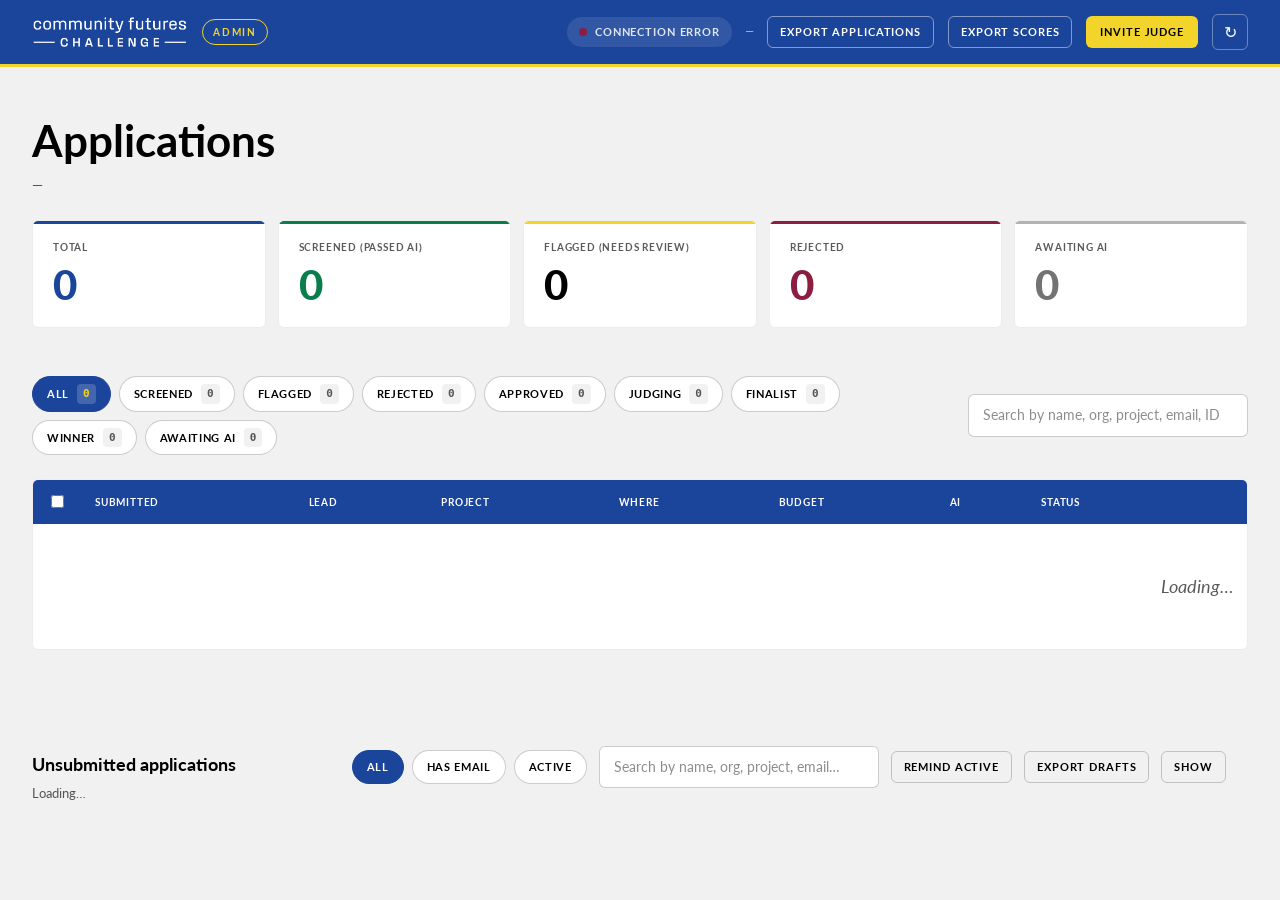
==== commit 95ce6ff5: "Admin: remind only drafts that are actively in progress "Remind all" becomes "Remind active": it tar" ====
--- a/admin/index.html
+++ b/admin/index.html
@@ -282,11 +282,12 @@
       <div class="filter-pills" id="drafts-filter-pills">
         <button type="button" class="filter-pill is-active" data-draft-filter="all">All</button>
         <button type="button" class="filter-pill" data-draft-filter="email">Has email</button>
+        <button type="button" class="filter-pill" data-draft-filter="active">Active</button>
       </div>
       <div class="filter-search">
         <input type="search" id="drafts-search-input" placeholder="Search by name, org, project, email…" autocomplete="off" />
       </div>
-      <button type="button" class="admin-judging__toggle" id="btn-remind-all-drafts">Remind all</button>
+      <button type="button" class="admin-judging__toggle" id="btn-remind-all-drafts">Remind active</button>
       <a class="admin-judging__toggle" id="btn-export-drafts" href="/.netlify/functions/admin-export-drafts" download>Export drafts</a>
       <button type="button" class="admin-judging__toggle" id="btn-toggle-drafts" aria-expanded="false" aria-controls="drafts-table-wrap">Show</button>
       <span id="remind-all-msg" class="rescreen-msg" aria-live="polite"></span>
@@ -507,6 +508,6 @@
   </div>
 </div>
 
-<script src="/admin/script.js?v=12" defer></script>
+<script src="/admin/script.js?v=13" defer></script>
 </body>
 </html>
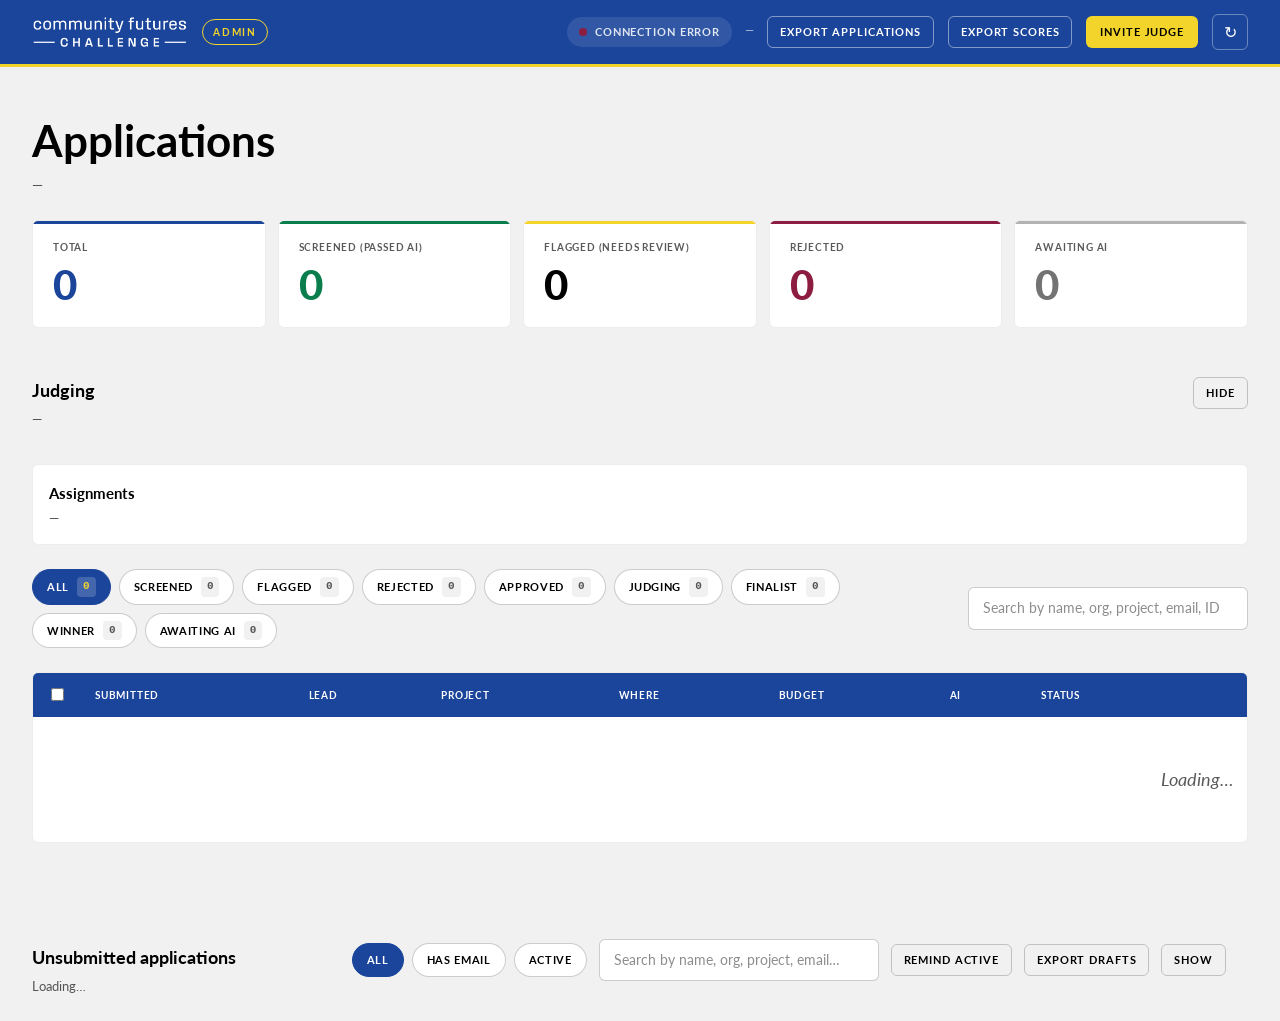
==== commit dc8557f7: "Judging: admin assigns finalists to judges Add a judge_assignments table and an Assignments grid in " ====
--- a/admin/index.html
+++ b/admin/index.html
@@ -30,7 +30,7 @@
 <link rel="preconnect" href="https://fonts.googleapis.com" />
 <link rel="preconnect" href="https://fonts.gstatic.com" crossorigin />
 <link rel="stylesheet" href="/styles.css?v=15" />
-<link rel="stylesheet" href="/admin/styles.css?v=9" />
+<link rel="stylesheet" href="/admin/styles.css?v=10" />
 <link rel="icon" type="image/svg+xml" href="/favicon.svg" />
 </head>
 <body class="admin-body">
@@ -116,16 +116,44 @@
   </div>
 </section>
 
-<!-- ============== JUDGING PROGRESS ============== -->
-<section class="container admin-judging" id="admin-judging" aria-label="Judging progress" hidden>
+<!-- ============== JUDGING: progress + assignments ============== -->
+<section class="container admin-judging" id="admin-judging" aria-label="Judging">
   <div class="admin-judging__head">
     <div>
-      <h2 class="admin-judging__h">Judging progress</h2>
+      <h2 class="admin-judging__h">Judging</h2>
       <p class="admin-judging__sub" id="judging-sub">—</p>
     </div>
-    <button type="button" class="admin-judging__toggle" id="btn-toggle-judging" aria-expanded="true" aria-controls="judging-grid">Hide</button>
-  </div>
-  <div class="judging-grid" id="judging-grid"></div>
+    <button type="button" class="admin-judging__toggle" id="btn-toggle-judging" aria-expanded="true" aria-controls="judging-body">Hide</button>
+  </div>
+  <div id="judging-body">
+    <div class="judging-grid" id="judging-grid"></div>
+
+    <div class="assign" id="assign-panel">
+      <div class="assign__head">
+        <div>
+          <h3 class="assign__h">Assignments</h3>
+          <p class="assign__sub" id="assign-sub">—</p>
+        </div>
+        <div class="assign__actions" id="assign-actions" hidden>
+          <button type="button" class="admin-judging__toggle" id="assign-all">Assign all to every judge</button>
+          <button type="button" class="admin-judging__toggle" id="assign-none">Clear all</button>
+          <button type="button" class="admin-judging__toggle" id="assign-discard" hidden>Discard changes</button>
+          <button type="button" class="assign__save" id="assign-save" disabled>Save assignments</button>
+        </div>
+      </div>
+      <p class="assign__msg" id="assign-msg" aria-live="polite"></p>
+      <p class="assign__note" id="assign-note" hidden></p>
+      <div class="assign__scroll" id="assign-scroll" hidden>
+        <table class="assign-table" id="assign-table"></table>
+      </div>
+      <p class="assign__legend" id="assign-legend" hidden>
+        Judges only see the applications ticked for them, and never see applicant or organization names.
+        <span class="assign-mark assign-mark--submitted">S</span> scored
+        <span class="assign-mark assign-mark--draft">D</span> scoring in progress
+        <span class="assign-mark assign-mark--recused">R</span> recused
+      </p>
+    </div>
+  </div>
 </section>
 
 <!-- ============== INBOX ============== -->
@@ -224,6 +252,7 @@
       <button type="button" class="btn-mini btn-mini--warn" data-bulk-status="flagged">Flag</button>
       <button type="button" class="btn-mini btn-mini--bad" data-bulk-status="rejected">Reject</button>
       <button type="button" class="btn-mini btn-mini--neutral" data-bulk-status="archived">Archive</button>
+      <button type="button" class="btn-mini btn-mini--blue" id="bulk-rescreen">Re-run AI screening</button>
       <button type="button" class="btn-mini btn-mini--bad" id="bulk-delete">Delete permanently</button>
       <button type="button" class="btn-mini" id="bulk-clear">Clear</button>
     </div>
@@ -508,6 +537,6 @@
   </div>
 </div>
 
-<script src="/admin/script.js?v=13" defer></script>
+<script src="/admin/script.js?v=16" defer></script>
 </body>
 </html>
--- a/admin/styles.css
+++ b/admin/styles.css
@@ -202,6 +202,147 @@
   gap: 12px;
 }
 .judging-grid.is-collapsed { display: none; }
+/* ---- Assignments (judges x finalists grid) ---- */
+.assign {
+  margin-top: 20px;
+  background: var(--c-white);
+  border: 1px solid var(--line);
+  border-radius: var(--radius-md);
+  padding: 16px;
+}
+.assign__head {
+  display: flex;
+  flex-wrap: wrap;
+  justify-content: space-between;
+  align-items: flex-start;
+  gap: 12px 16px;
+}
+.assign__h {
+  font-family: var(--font);
+  font-weight: 700;
+  font-size: 15px;
+  color: var(--c-black);
+  margin: 0;
+}
+.assign__sub, .assign__note, .assign__legend {
+  font-family: var(--font);
+  font-size: 13px;
+  line-height: 1.5;
+  color: var(--fg-65);
+  margin: 4px 0 0;
+}
+.assign__note {
+  margin-top: 12px;
+  padding: 10px 12px;
+  background: var(--c-gray);
+  border-radius: var(--radius-sm);
+  color: var(--c-black);
+}
+.assign__legend { margin-top: 12px; font-size: 12px; }
+.assign__actions { display: flex; flex-wrap: wrap; gap: 8px; align-items: center; }
+.assign__save {
+  font-family: var(--font);
+  font-weight: 700;
+  font-size: 11px;
+  letter-spacing: 0.08em;
+  text-transform: uppercase;
+  background: var(--c-blue);
+  border: 1px solid var(--c-blue);
+  color: var(--c-white);
+  border-radius: var(--radius-md);
+  padding: 6px 14px;
+  cursor: pointer;
+}
+.assign__save:disabled { opacity: 0.4; cursor: default; }
+.assign__msg {
+  font-family: var(--font);
+  font-size: 13px;
+  font-weight: 700;
+  margin: 8px 0 0;
+  min-height: 1em;
+  color: var(--fg-65);
+}
+.assign__msg:empty { display: none; }
+.assign__msg.is-ok  { color: #15803d; }
+.assign__msg.is-err { color: var(--c-red); }
+.assign__msg.is-dirty { color: var(--c-blue); }
+.assign__scroll {
+  margin-top: 14px;
+  overflow: auto;
+  max-height: 70vh;
+  border: 1px solid var(--line);
+  border-radius: var(--radius-sm);
+}
+.assign-table {
+  border-collapse: separate;
+  border-spacing: 0;
+  font-family: var(--font);
+  font-size: 13px;
+  width: 100%;
+}
+.assign-table th, .assign-table td {
+  border-bottom: 1px solid var(--line);
+  padding: 8px 10px;
+  text-align: center;
+  background: var(--c-white);
+}
+.assign-table thead th {
+  position: sticky;
+  top: 0;
+  z-index: 2;
+  vertical-align: bottom;
+  background: var(--c-gray);
+  font-weight: 700;
+  min-width: 96px;
+  max-width: 130px;
+}
+.assign-table th.assign-app, .assign-table td.assign-app {
+  position: sticky;
+  left: 0;
+  z-index: 1;
+  text-align: left;
+  min-width: 240px;
+  max-width: 360px;
+  border-right: 1px solid var(--line-strong);
+}
+.assign-table thead th.assign-app { z-index: 3; }
+.assign-judge__name { display: block; font-size: 12px; line-height: 1.25; color: var(--c-black); overflow-wrap: anywhere; }
+.assign-judge__count { display: block; font-size: 11px; font-weight: 400; color: var(--fg-65); margin: 2px 0 6px; }
+.assign-app__title { display: block; font-weight: 700; color: var(--c-black); }
+.assign-app__org { display: block; font-size: 12px; color: var(--fg-65); }
+.assign-app__n { font-size: 11px; color: var(--fg-65); white-space: nowrap; }
+.assign-link {
+  font-family: var(--font);
+  font-size: 11px;
+  font-weight: 700;
+  color: var(--c-blue);
+  background: none;
+  border: 0;
+  padding: 2px 4px;
+  cursor: pointer;
+  text-decoration: underline;
+}
+.assign-table td.is-changed { background: #fff8d6; }
+.assign-table input[type="checkbox"] { width: 17px; height: 17px; cursor: pointer; accent-color: var(--c-blue); vertical-align: middle; }
+.assign-mark {
+  display: inline-block;
+  min-width: 16px;
+  margin-left: 4px;
+  padding: 0 3px;
+  border-radius: 3px;
+  font-size: 10px;
+  font-weight: 700;
+  line-height: 16px;
+  text-align: center;
+  vertical-align: middle;
+  color: var(--c-white);
+  background: var(--fg-45);
+}
+.assign-mark--submitted { background: #15803d; }
+.assign-mark--draft     { background: var(--c-blue); }
+.assign-mark--recused   { background: var(--c-red); }
+#judging-body.is-collapsed { display: none; }
+
 .judge-progress {
   background: var(--c-white);
   border: 1px solid var(--line);
